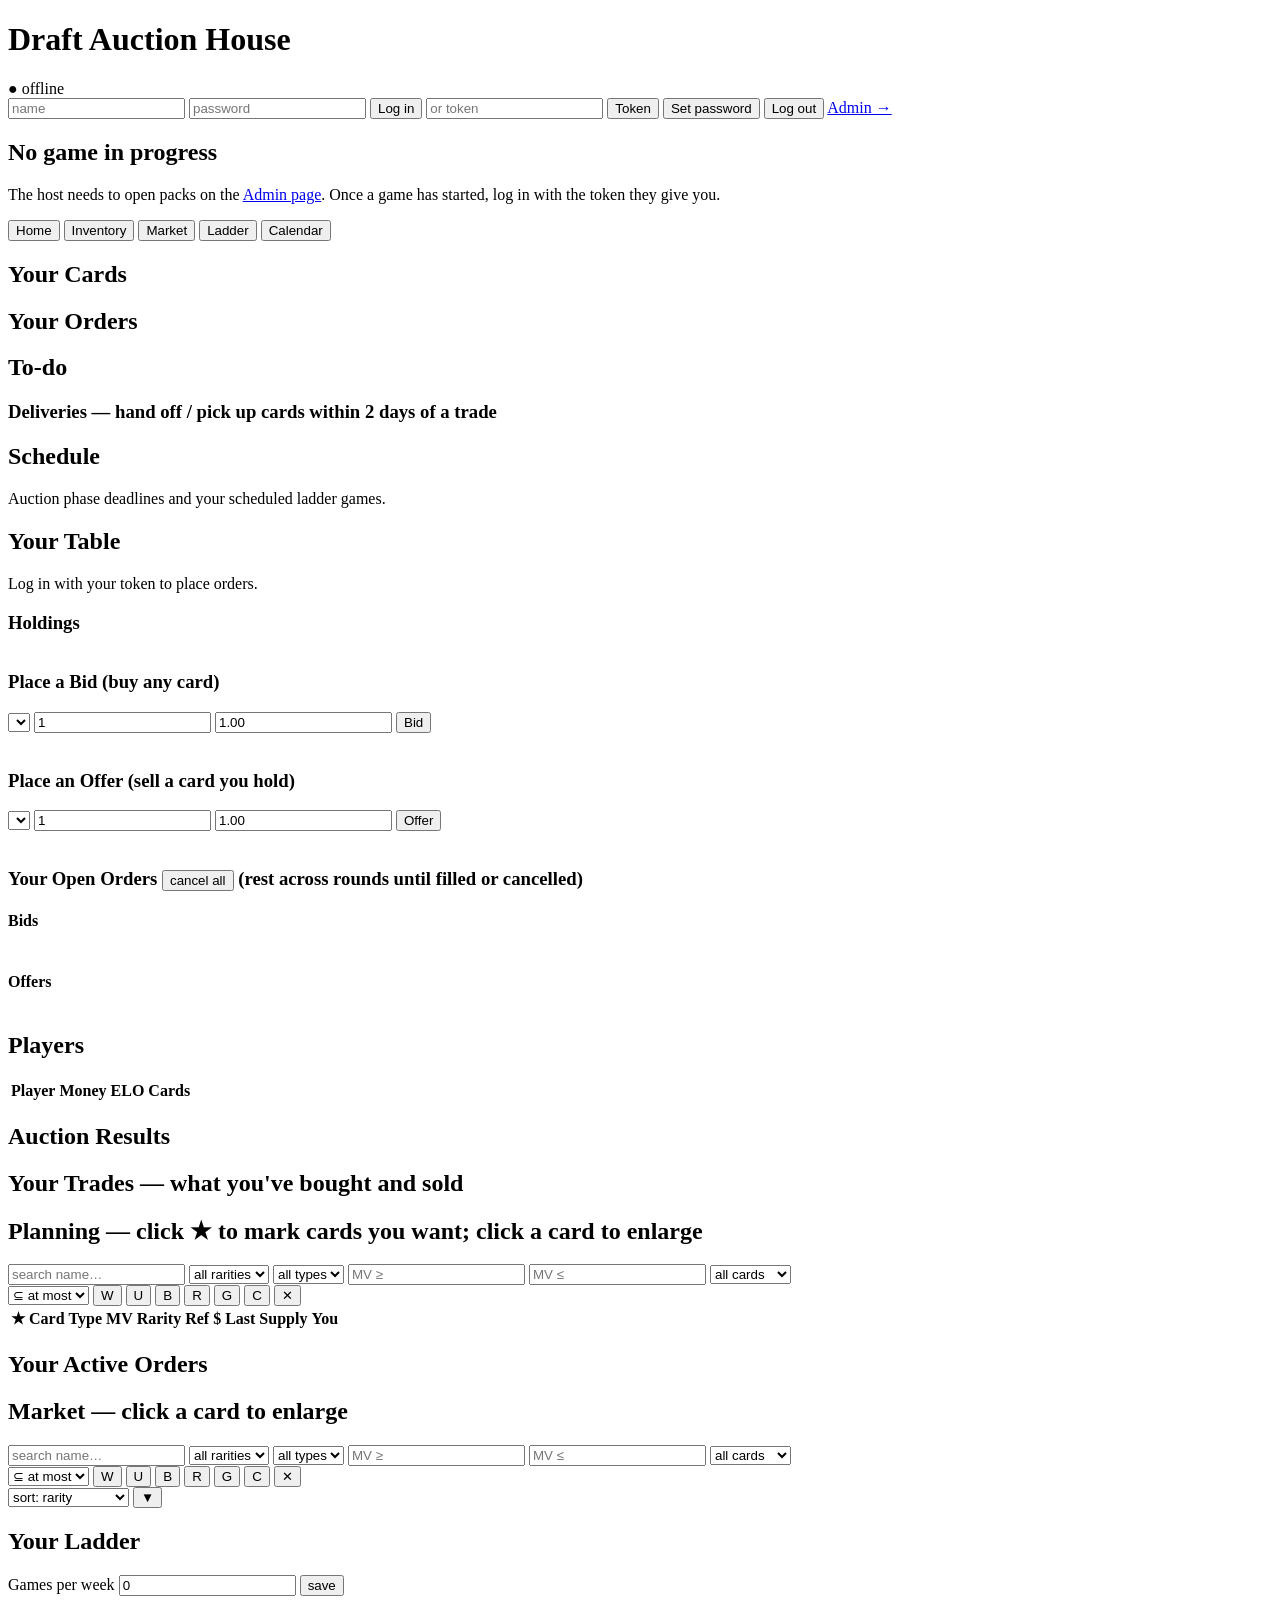
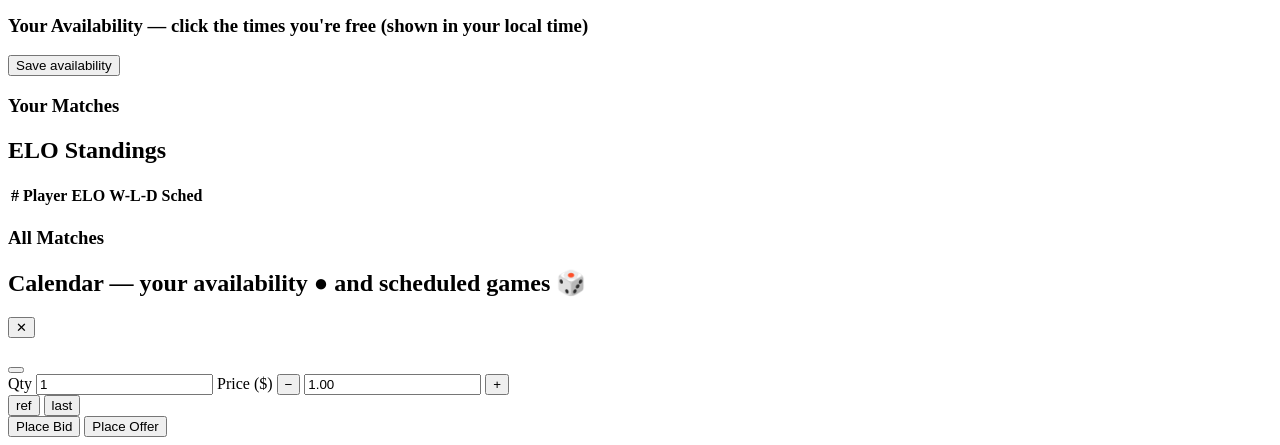
==== static/index.html @ 3621f34f "Split app.js into per-tab modules static/app.js (1287 lines) becomes five classic scripts loaded in " ====
<!DOCTYPE html>
<html lang="en">
<head>
  <meta charset="utf-8" />
  <meta name="viewport" content="width=device-width, initial-scale=1" />
  <title>Draft Auction House</title>
  <link rel="stylesheet" href="/style.css" />
</head>
<body>
  <header>
    <h1>Draft Auction House</h1>
    <div id="status" class="status"></div>
    <span id="round-timer" class="timer"></span>
    <span id="conn" class="conn down" title="connecting…">● offline</span>
    <div class="auth" id="auth">
      <span id="auth-status" class="muted"></span>
      <input id="login-name" type="text" placeholder="name" autocomplete="username" />
      <input id="login-pass" type="password" placeholder="password" autocomplete="current-password" />
      <button id="btn-pw-login">Log in</button>
      <input id="token-input" type="text" placeholder="or token" autocomplete="off" />
      <button id="btn-login" class="ghost">Token</button>
      <button id="btn-setpw" class="ghost hidden">Set password</button>
      <button id="btn-logout" class="ghost hidden">Log out</button>
      <a class="navlink" href="/admin">Admin →</a>
    </div>
  </header>

  <main>
    <section id="no-game" class="card hidden">
      <h2>No game in progress</h2>
      <p class="muted">The host needs to open packs on the <a href="/admin">Admin page</a>. Once a game has started, log in with the token they give you.</p>
    </section>

    <div id="game" class="hidden">
      <nav class="tabs">
        <button class="tab active" data-tab="home">Home <span id="todo-badge" class="tab-badge hidden"></span></button>
        <button class="tab" data-tab="inventory">Inventory</button>
        <button class="tab" data-tab="market">Market</button>
        <button class="tab" data-tab="ladder">Ladder</button>
        <button class="tab" data-tab="calendar">Calendar</button>
      </nav>

      <!-- ===== HOME TAB ===== -->
      <div id="tab-home" class="tabpane">
        <div class="columns">
          <section class="card">
            <h2>Your Cards</h2>
            <div id="home-cards"></div>
          </section>
          <section class="card">
            <h2>Your Orders</h2>
            <div id="home-orders"></div>
          </section>
        </div>
        <div class="columns">
          <section class="card">
            <h2>To-do</h2>
            <ul id="todo-list" class="todo-list"></ul>

            <h3>Deliveries <span class="muted">— hand off / pick up cards within 2 days of a trade</span></h3>
            <div id="todo-deliveries"></div>
          </section>
          <section class="card">
            <h2>Schedule</h2>
            <p class="muted">Auction phase deadlines and your scheduled ladder games.</p>
            <div id="todo-schedule"></div>
          </section>
        </div>
      </div>

      <!-- ===== INVENTORY TAB ===== -->
      <div id="tab-inventory" class="tabpane hidden">
        <div class="columns">
          <section class="card">
            <h2>Your Table <span id="me-balance" class="pill"></span></h2>
            <div id="me-funds" class="funds muted"></div>
            <div id="login-prompt" class="muted hidden">Log in with your token to place orders.</div>

            <div id="dashboard">
              <h3>Holdings</h3>
              <table id="my-holdings"><tbody></tbody></table>

              <h3>Place a Bid <span class="muted">(buy any card)</span></h3>
              <div class="order-row buy">
                <form id="bid-form" class="orderform">
                  <select id="bid-card"></select>
                  <input id="bid-qty" type="number" min="1" value="1" title="quantity" />
                  <input id="bid-price" type="number" min="0" step="0.01" value="1.00" title="max $ each" />
                  <button class="buy">Bid</button>
                </form>
                <img id="bid-preview" class="card-preview" alt="" />
              </div>

              <h3>Place an Offer <span class="muted">(sell a card you hold)</span></h3>
              <div class="order-row sell">
                <form id="offer-form" class="orderform">
                  <select id="offer-card"></select>
                  <input id="offer-qty" type="number" min="1" value="1" title="quantity" />
                  <input id="offer-price" type="number" min="0" step="0.01" value="1.00" title="min $ each" />
                  <button class="sell">Offer</button>
                </form>
                <img id="offer-preview" class="card-preview" alt="" />
              </div>

              <div id="order-error" class="error"></div>

              <h3>Your Open Orders <span id="orders-count" class="badge"></span>
                <button id="cancel-all" class="linkbtn hidden">cancel all</button>
                <span class="muted">(rest across rounds until filled or cancelled)</span>
              </h3>
              <div class="orders">
                <div><h4>Bids</h4><table id="my-bids"><tbody></tbody></table></div>
                <div><h4>Offers</h4><table id="my-offers"><tbody></tbody></table></div>
              </div>
            </div>
          </section>

          <section class="card">
            <h2>Players</h2>
            <table id="players">
              <thead><tr><th>Player</th><th class="num">Money</th><th class="num">ELO</th><th class="num">Cards</th></tr></thead>
              <tbody></tbody>
            </table>

            <h2>Auction Results</h2>
            <div id="history"></div>

            <h2>Your Trades <span class="muted">— what you've bought and sold</span></h2>
            <div id="my-trades"></div>
          </section>
        </div>

        <section class="card">
          <h2>Planning <span class="muted">— click ★ to mark cards you want; click a card to enlarge</span></h2>
          <div class="filters" data-prefix="inv">
            <input class="f-q" type="search" placeholder="search name…" />
            <select class="f-rarity"><option value="">all rarities</option></select>
            <select class="f-type"><option value="">all types</option></select>
            <input class="f-mvmin" type="number" min="0" placeholder="MV ≥" title="min mana value" />
            <input class="f-mvmax" type="number" min="0" placeholder="MV ≤" title="max mana value" />
            <select class="f-show">
              <option value="all">all cards</option>
              <option value="owned">owned</option>
              <option value="wanted">wanted ★</option>
            </select>
            <div class="colorsel" title="Filter by colour identity">
              <select class="f-cmode" title="Colour-identity match: at most / at least / exactly the chosen colours">
                <option value="atmost">⊆ at most</option>
                <option value="atleast">⊇ at least</option>
                <option value="exactly">= exactly</option>
              </select>
              <button type="button" class="cbtn" data-color="W" title="White">W</button>
              <button type="button" class="cbtn" data-color="U" title="Blue">U</button>
              <button type="button" class="cbtn" data-color="B" title="Black">B</button>
              <button type="button" class="cbtn" data-color="R" title="Red">R</button>
              <button type="button" class="cbtn" data-color="G" title="Green">G</button>
              <button type="button" class="cbtn" data-facet="colorless" title="Colorless">C</button>
              <button type="button" class="cbtn cbtn-clear" data-facet="clear" title="Clear colour filter">✕</button>
            </div>
            <span class="f-count muted"></span>
          </div>
          <table id="plan" class="grid">
            <thead>
              <tr>
                <th data-sort="want" title="wanted">★</th>
                <th data-sort="name">Card</th>
                <th data-sort="type">Type</th>
                <th data-sort="cmc" class="num">MV</th>
                <th data-sort="rarity">Rarity</th>
                <th data-sort="ref" class="num">Ref $</th>
                <th data-sort="last" class="num">Last</th>
                <th data-sort="supply" class="num">Supply</th>
                <th data-sort="mine" class="num">You</th>
              </tr>
            </thead>
            <tbody></tbody>
          </table>
        </section>
      </div>

      <!-- ===== MARKET TAB ===== -->
      <div id="tab-market" class="tabpane hidden">
        <section class="card hidden" id="orders-section">
          <h2>Your Active Orders <span id="orders-mkt-count" class="muted"></span></h2>
          <div id="orders-gallery" class="gallery"></div>
        </section>
        <section class="card">
          <h2>Market <span class="muted">— click a card to enlarge</span></h2>
          <div class="filters" data-prefix="mkt">
            <input class="f-q" type="search" placeholder="search name…" />
            <select class="f-rarity"><option value="">all rarities</option></select>
            <select class="f-type"><option value="">all types</option></select>
            <input class="f-mvmin" type="number" min="0" placeholder="MV ≥" title="min mana value" />
            <input class="f-mvmax" type="number" min="0" placeholder="MV ≤" title="max mana value" />
            <select class="f-show">
              <option value="all">all cards</option>
              <option value="owned">owned</option>
              <option value="wanted">wanted ★</option>
            </select>
            <div class="colorsel" title="Filter by colour identity">
              <select class="f-cmode" title="Colour-identity match: at most / at least / exactly the chosen colours">
                <option value="atmost">⊆ at most</option>
                <option value="atleast">⊇ at least</option>
                <option value="exactly">= exactly</option>
              </select>
              <button type="button" class="cbtn" data-color="W" title="White">W</button>
              <button type="button" class="cbtn" data-color="U" title="Blue">U</button>
              <button type="button" class="cbtn" data-color="B" title="Black">B</button>
              <button type="button" class="cbtn" data-color="R" title="Red">R</button>
              <button type="button" class="cbtn" data-color="G" title="Green">G</button>
              <button type="button" class="cbtn" data-facet="colorless" title="Colorless">C</button>
              <button type="button" class="cbtn cbtn-clear" data-facet="clear" title="Clear colour filter">✕</button>
            </div>
            <select class="f-sort" title="sort by">
              <option value="rarity">sort: rarity</option>
              <option value="name">sort: name</option>
              <option value="type">sort: type</option>
              <option value="cmc">sort: mana value</option>
              <option value="ref">sort: ref price</option>
              <option value="last">sort: last price</option>
              <option value="supply">sort: supply</option>
              <option value="mine">sort: your copies</option>
            </select>
            <button class="f-dir ghost" title="toggle direction">▼</button>
            <span class="f-count muted"></span>
          </div>
          <div id="gallery" class="gallery"></div>
        </section>
      </div>

      <!-- ===== LADDER TAB ===== -->
      <div id="tab-ladder" class="tabpane hidden">
        <div class="columns">
          <section class="card">
            <h2>Your Ladder</h2>
            <div class="gpw-row">
              <label>Games per week
                <input id="l-gpw" type="number" min="0" value="0" />
              </label>
              <span id="l-gpw-max" class="muted"></span>
              <button id="l-gpw-save" class="ghost">save</button>
            </div>

            <h3>Your Availability <span class="muted">— click the times you're free (shown in your local time)</span></h3>
            <div id="l-calendar" class="calwrap"></div>
            <button id="l-avail-save" class="primary">Save availability</button>
            <span id="l-prefs-msg" class="muted"></span>

            <h3>Your Matches</h3>
            <div id="l-mymatches"></div>
          </section>

          <section class="card">
            <h2>ELO Standings</h2>
            <table id="t-standings" class="grid">
              <thead>
                <tr><th>#</th><th>Player</th><th class="num">ELO</th><th class="num">W-L-D</th><th class="num" title="upcoming matches">Sched</th></tr>
              </thead>
              <tbody></tbody>
            </table>

            <h3>All Matches</h3>
            <div id="l-allmatches"></div>
          </section>
        </div>
      </div>

      <!-- ===== CALENDAR TAB ===== -->
      <div id="tab-calendar" class="tabpane hidden">
        <section class="card">
          <h2>Calendar <span class="muted">— your availability ● and scheduled games 🎲</span></h2>
          <div id="cal-month" class="cal-month"></div>
        </section>
      </div>
    </div>
  </main>

  <!-- ===== CARD MODAL ===== -->
  <div id="modal" class="modal hidden">
    <div class="modal-backdrop"></div>
    <div class="modal-body">
      <button id="modal-close" class="modal-close" aria-label="close">✕</button>
      <img id="modal-img" alt="" />
      <div class="modal-info">
        <h3 id="modal-name"></h3>
        <div id="modal-meta"></div>
        <button id="modal-want" class="ghost"></button>

        <div id="modal-trade">
          <div id="modal-yours" class="modal-yours"></div>
          <div class="modal-orderform">
            <label>Qty <input id="m-qty" type="number" min="1" value="1" /></label>
            <label>Price ($)
              <span class="price-row">
                <button type="button" class="step" data-delta="-25">−</button>
                <input id="m-price" type="number" min="0" step="0.01" value="1.00" />
                <button type="button" class="step" data-delta="25">+</button>
              </span>
            </label>
            <div class="quickrow">
              <button type="button" id="m-ref" class="ghost">ref</button>
              <button type="button" id="m-last" class="ghost">last</button>
            </div>
            <div class="actrow">
              <button type="button" id="m-bid" class="buy">Place Bid</button>
              <button type="button" id="m-offer" class="sell">Place Offer</button>
            </div>
            <div id="m-afford" class="muted"></div>
            <div id="m-error" class="error"></div>
          </div>
          <div id="modal-history" class="modal-history"></div>
        </div>
      </div>
    </div>
  </div>

  <div id="toasts" class="toasts"></div>

  <script src="/util.js"></script>
  <script src="/app-core.js"></script>
  <script src="/app-home.js"></script>
  <script src="/app-market.js"></script>
  <script src="/app-ladder.js"></script>
  <script src="/app.js"></script>
</body>
</html>
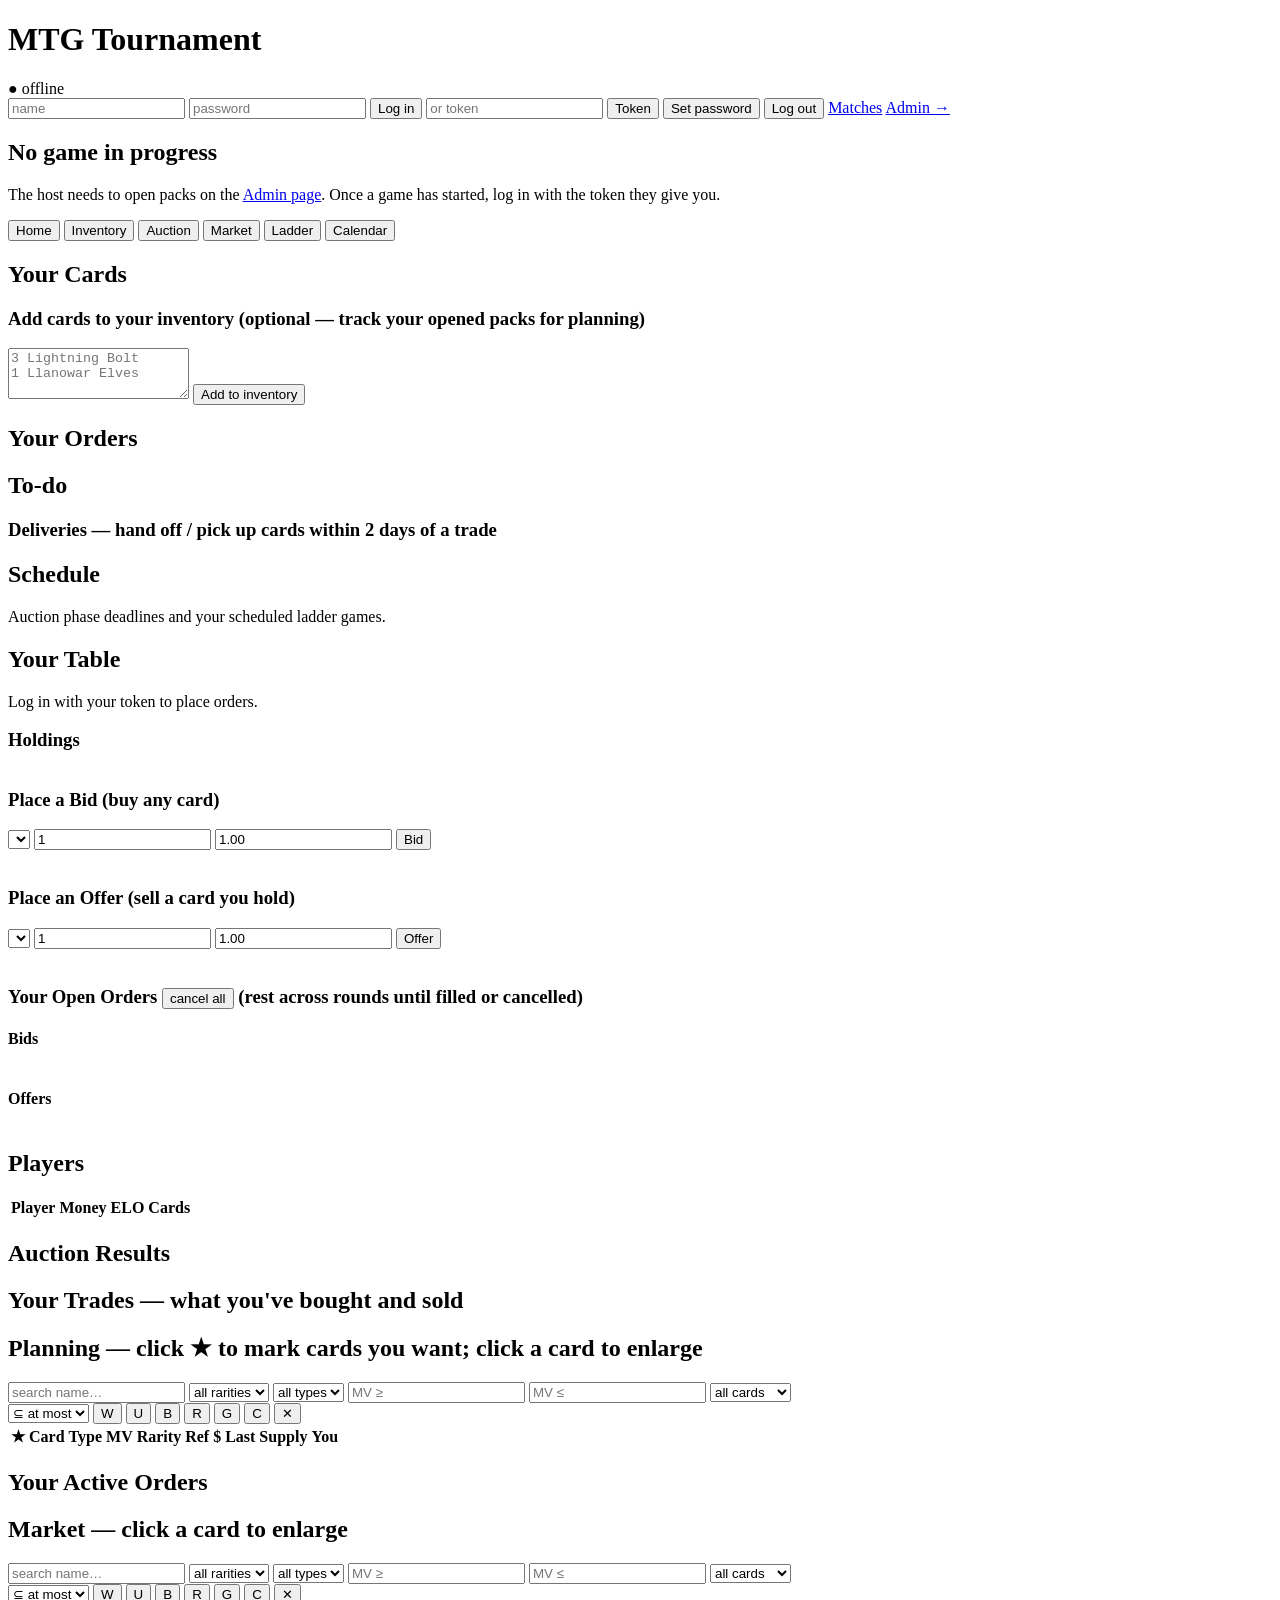
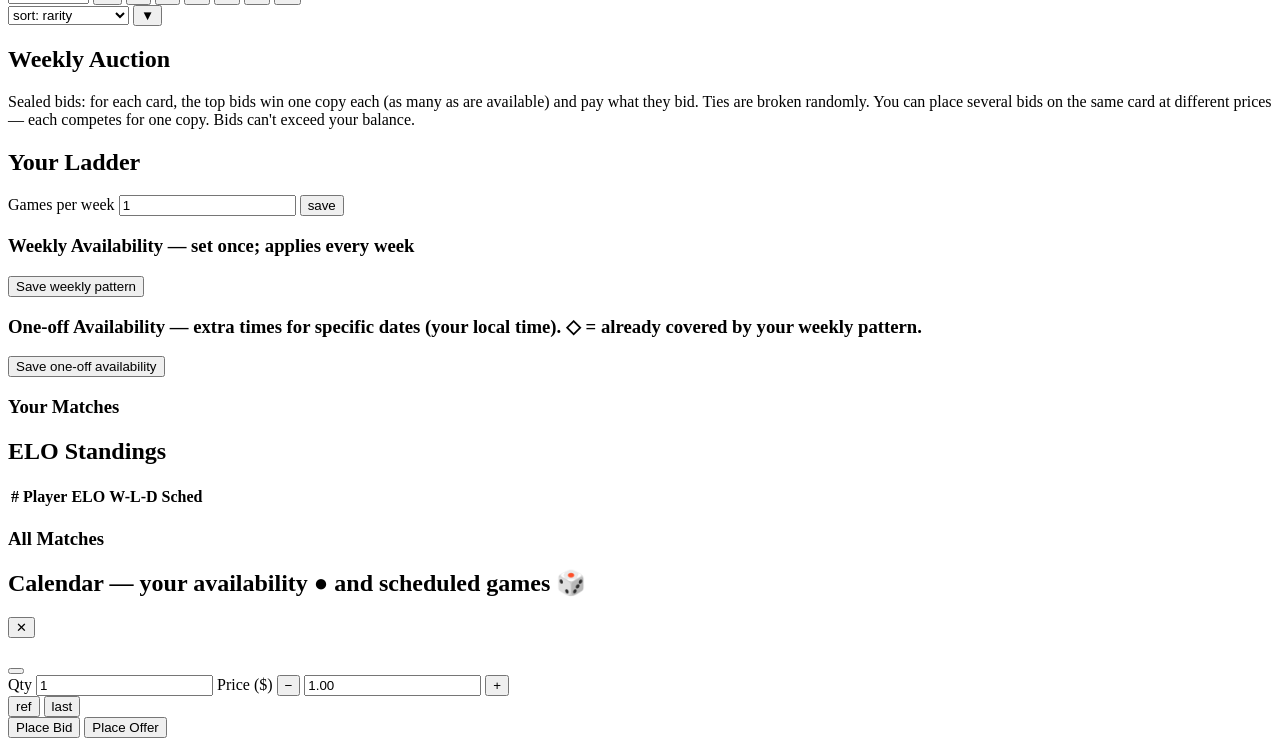
==== commit 66b7c582: "league stuff" ====
--- a/static/index.html
+++ b/static/index.html
@@ -3,12 +3,12 @@
 <head>
   <meta charset="utf-8" />
   <meta name="viewport" content="width=device-width, initial-scale=1" />
-  <title>Draft Auction House</title>
+  <title>MTG Tournament</title>
   <link rel="stylesheet" href="/style.css" />
 </head>
 <body>
   <header>
-    <h1>Draft Auction House</h1>
+    <h1>MTG Tournament</h1>
     <div id="status" class="status"></div>
     <span id="round-timer" class="timer"></span>
     <span id="conn" class="conn down" title="connecting…">● offline</span>
@@ -21,7 +21,8 @@
       <button id="btn-login" class="ghost">Token</button>
       <button id="btn-setpw" class="ghost hidden">Set password</button>
       <button id="btn-logout" class="ghost hidden">Log out</button>
-      <a class="navlink" href="/admin">Admin →</a>
+      <a class="navlink" href="/matches">Matches</a>
+      <a class="navlink hidden" id="admin-link" href="/admin">Admin →</a>
     </div>
   </header>
 
@@ -35,6 +36,7 @@
       <nav class="tabs">
         <button class="tab active" data-tab="home">Home <span id="todo-badge" class="tab-badge hidden"></span></button>
         <button class="tab" data-tab="inventory">Inventory</button>
+        <button class="tab hidden" data-tab="auction">Auction</button>
         <button class="tab" data-tab="market">Market</button>
         <button class="tab" data-tab="ladder">Ladder</button>
         <button class="tab" data-tab="calendar">Calendar</button>
@@ -46,6 +48,16 @@
           <section class="card">
             <h2>Your Cards</h2>
             <div id="home-cards"></div>
+
+            <!-- League mode: manually track the cards from your physical packs. -->
+            <div id="manual-inv" class="hidden">
+              <h3>Add cards to your inventory <span class="muted">(optional — track your opened packs for planning)</span></h3>
+              <label class="cardlist-field">
+                <textarea id="inv-cardlist" rows="3" placeholder="3 Lightning Bolt&#10;1 Llanowar Elves"></textarea>
+              </label>
+              <button id="btn-inv-add" class="primary">Add to inventory</button>
+              <span id="inv-msg" class="muted"></span>
+            </div>
           </section>
           <section class="card">
             <h2>Your Orders</h2>
@@ -57,8 +69,10 @@
             <h2>To-do</h2>
             <ul id="todo-list" class="todo-list"></ul>
 
-            <h3>Deliveries <span class="muted">— hand off / pick up cards within 2 days of a trade</span></h3>
-            <div id="todo-deliveries"></div>
+            <div id="deliveries-block">
+              <h3>Deliveries <span class="muted">— hand off / pick up cards within 2 days of a trade</span></h3>
+              <div id="todo-deliveries"></div>
+            </div>
           </section>
           <section class="card">
             <h2>Schedule</h2>
@@ -80,6 +94,7 @@
               <h3>Holdings</h3>
               <table id="my-holdings"><tbody></tbody></table>
 
+              <div id="order-forms">
               <h3>Place a Bid <span class="muted">(buy any card)</span></h3>
               <div class="order-row buy">
                 <form id="bid-form" class="orderform">
@@ -111,6 +126,7 @@
               <div class="orders">
                 <div><h4>Bids</h4><table id="my-bids"><tbody></tbody></table></div>
                 <div><h4>Offers</h4><table id="my-offers"><tbody></tbody></table></div>
+              </div>
               </div>
             </div>
           </section>
@@ -228,6 +244,18 @@
         </section>
       </div>
 
+      <!-- ===== AUCTION TAB (league mode) ===== -->
+      <div id="tab-auction" class="tabpane hidden">
+        <section class="card">
+          <h2>Weekly Auction <span id="lg-status" class="muted"></span></h2>
+          <p class="muted">Sealed bids: for each card, the top bids win one copy each (as many as are available) and pay what they bid. Ties are broken randomly. You can place several bids on the same card at different prices — each competes for one copy. Bids can't exceed your balance.</p>
+          <div id="lg-summary" class="funds muted"></div>
+          <div id="lg-error" class="error"></div>
+          <div id="lg-mybids"></div>
+          <div id="lg-pool" class="gallery"></div>
+        </section>
+      </div>
+
       <!-- ===== LADDER TAB ===== -->
       <div id="tab-ladder" class="tabpane hidden">
         <div class="columns">
@@ -235,15 +263,20 @@
             <h2>Your Ladder</h2>
             <div class="gpw-row">
               <label>Games per week
-                <input id="l-gpw" type="number" min="0" value="0" />
+                <input id="l-gpw" type="number" min="0" value="1" />
               </label>
               <span id="l-gpw-max" class="muted"></span>
               <button id="l-gpw-save" class="ghost">save</button>
             </div>
 
-            <h3>Your Availability <span class="muted">— click the times you're free (shown in your local time)</span></h3>
+            <h3>Weekly Availability <span class="muted">— set once; applies every week</span></h3>
+            <div id="l-recurring" class="calwrap"></div>
+            <button id="l-recurring-save" class="primary">Save weekly pattern</button>
+            <span id="l-recurring-msg" class="muted"></span>
+
+            <h3>One-off Availability <span class="muted">— extra times for specific dates (your local time). ◇ = already covered by your weekly pattern.</span></h3>
             <div id="l-calendar" class="calwrap"></div>
-            <button id="l-avail-save" class="primary">Save availability</button>
+            <button id="l-avail-save" class="primary">Save one-off availability</button>
             <span id="l-prefs-msg" class="muted"></span>
 
             <h3>Your Matches</h3>
@@ -320,6 +353,7 @@
   <script src="/app-core.js"></script>
   <script src="/app-home.js"></script>
   <script src="/app-market.js"></script>
+  <script src="/app-league.js"></script>
   <script src="/app-ladder.js"></script>
   <script src="/app.js"></script>
 </body>
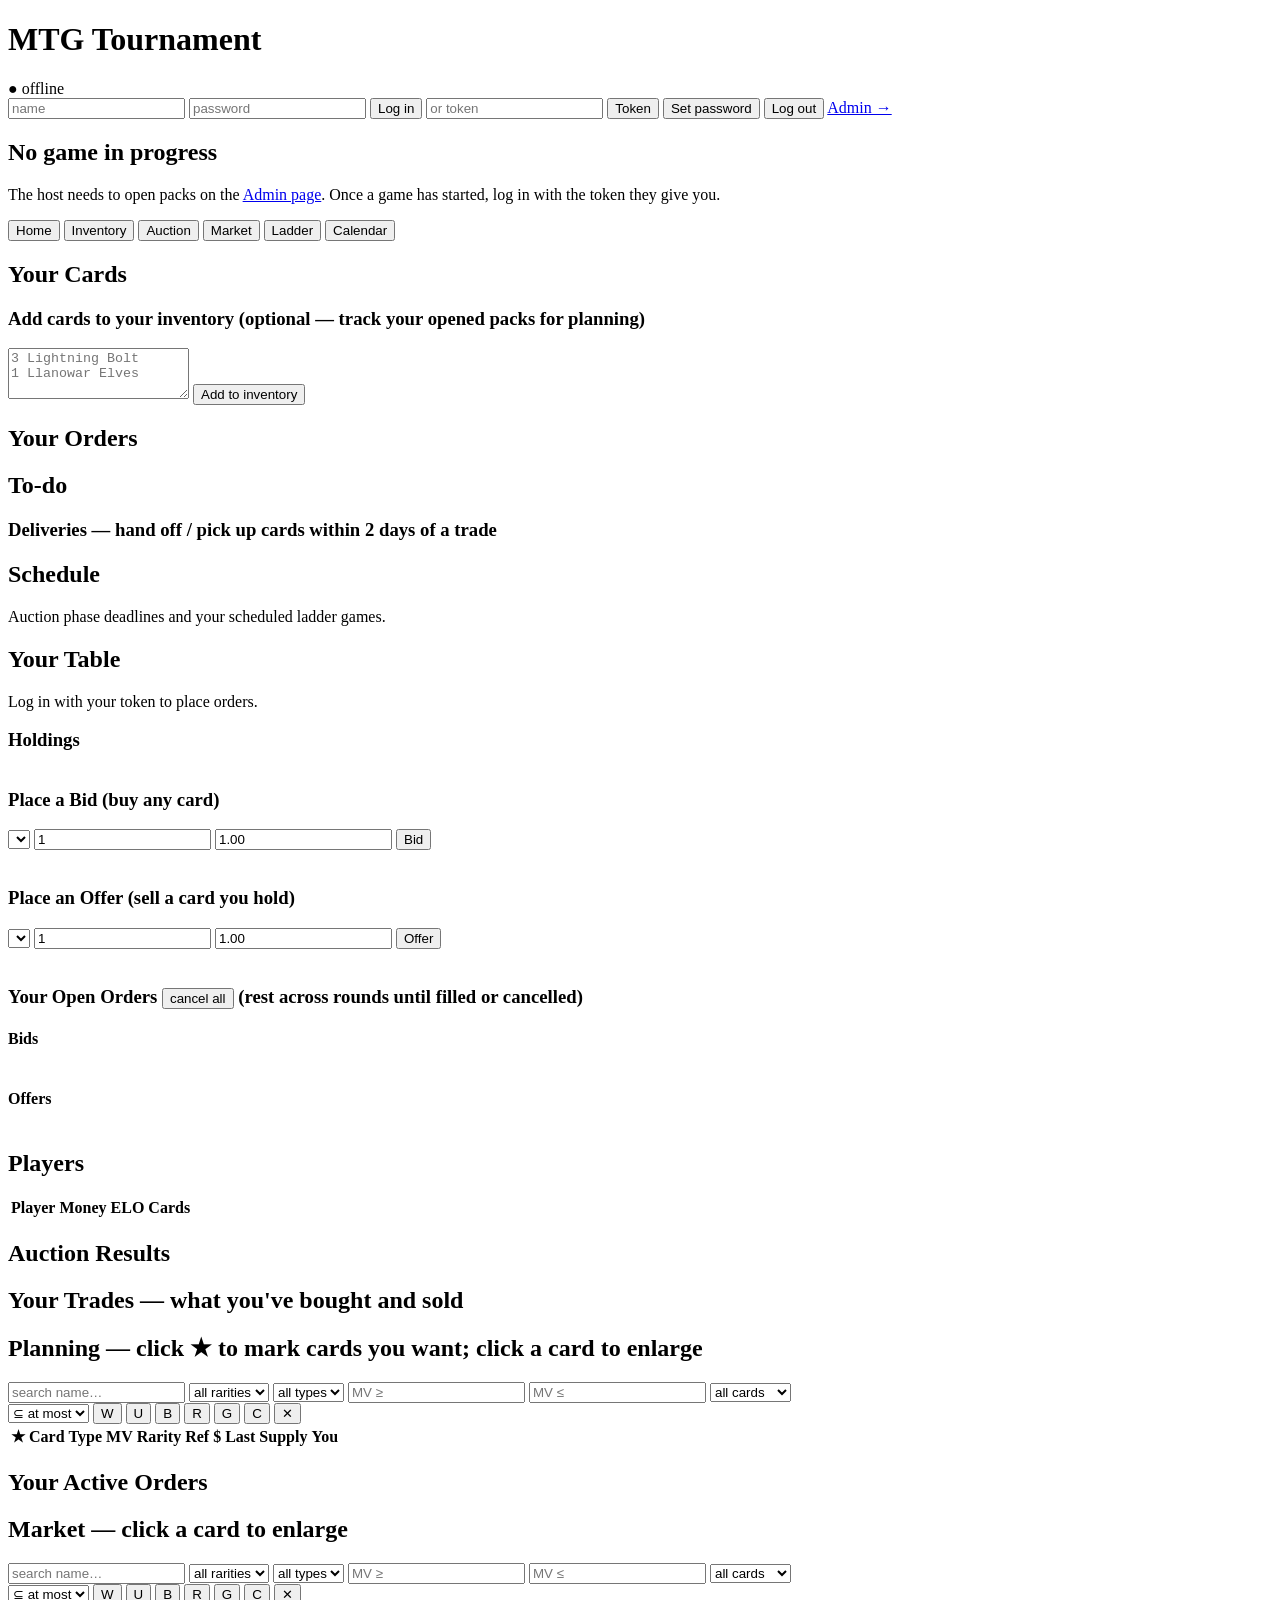
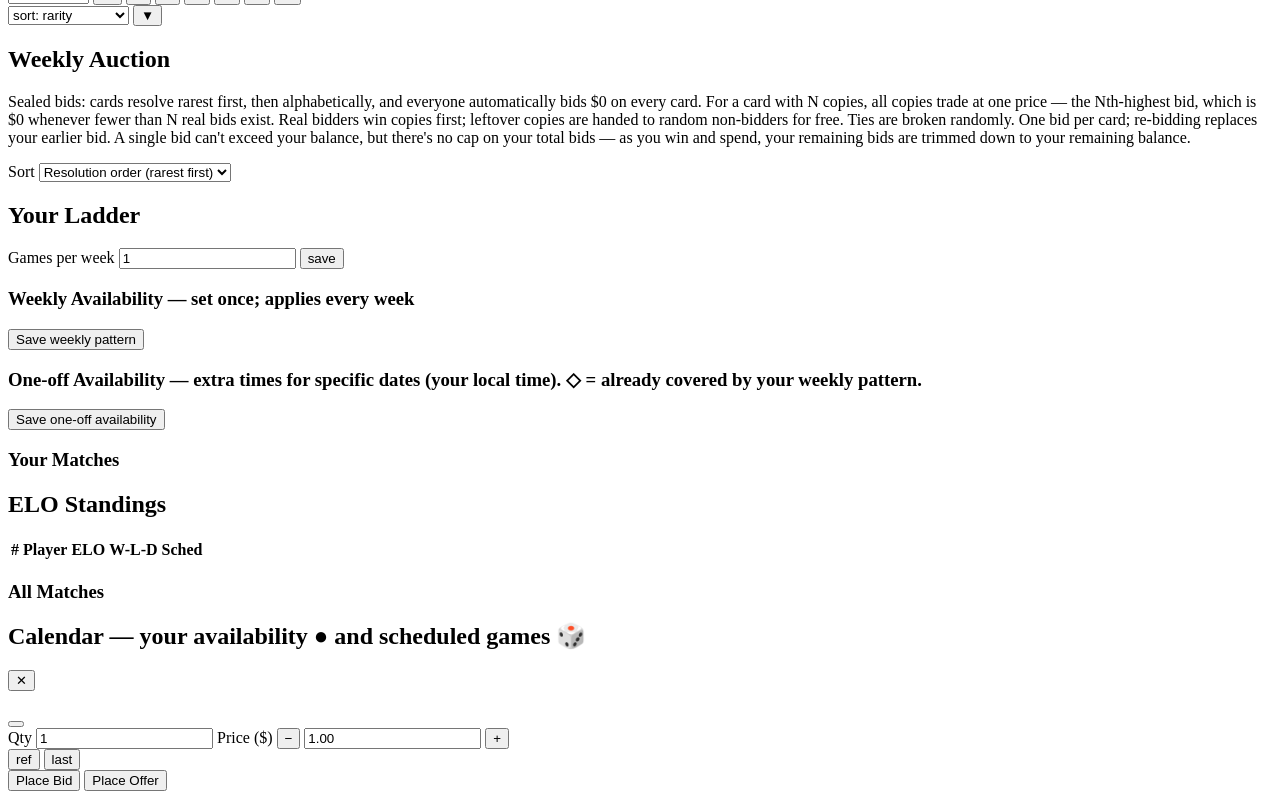
==== commit 37cb4229: "remove players" ====
--- a/static/index.html
+++ b/static/index.html
@@ -21,7 +21,6 @@
       <button id="btn-login" class="ghost">Token</button>
       <button id="btn-setpw" class="ghost hidden">Set password</button>
       <button id="btn-logout" class="ghost hidden">Log out</button>
-      <a class="navlink" href="/matches">Matches</a>
       <a class="navlink hidden" id="admin-link" href="/admin">Admin →</a>
     </div>
   </header>
@@ -46,7 +45,7 @@
       <div id="tab-home" class="tabpane">
         <div class="columns">
           <section class="card">
-            <h2>Your Cards</h2>
+            <h2 id="home-cards-title">Your Cards</h2>
             <div id="home-cards"></div>
 
             <!-- League mode: manually track the cards from your physical packs. -->
@@ -59,7 +58,7 @@
               <span id="inv-msg" class="muted"></span>
             </div>
           </section>
-          <section class="card">
+          <section class="card" id="home-orders-sec">
             <h2>Your Orders</h2>
             <div id="home-orders"></div>
           </section>
@@ -248,10 +247,21 @@
       <div id="tab-auction" class="tabpane hidden">
         <section class="card">
           <h2>Weekly Auction <span id="lg-status" class="muted"></span></h2>
-          <p class="muted">Sealed bids: for each card, the top bids win one copy each (as many as are available) and pay what they bid. Ties are broken randomly. You can place several bids on the same card at different prices — each competes for one copy. Bids can't exceed your balance.</p>
+          <p class="muted">Sealed bids: cards resolve rarest first, then alphabetically, and everyone automatically bids $0 on every card. For a card with N copies, all copies trade at one price — the Nth-highest bid, which is $0 whenever fewer than N real bids exist. Real bidders win copies first; leftover copies are handed to random non-bidders for free. Ties are broken randomly. One bid per card; re-bidding replaces your earlier bid. A single bid can't exceed your balance, but there's no cap on your total bids — as you win and spend, your remaining bids are trimmed down to your remaining balance.</p>
           <div id="lg-summary" class="funds muted"></div>
           <div id="lg-error" class="error"></div>
           <div id="lg-mybids"></div>
+          <div class="order-row">
+            <label class="muted">Sort
+              <select id="lg-sort">
+                <option value="resolution" selected>Resolution order (rarest first)</option>
+                <option value="name">Name</option>
+                <option value="price">Ref price (high → low)</option>
+                <option value="mv">Mana value</option>
+                <option value="mybid">Your bids first</option>
+              </select>
+            </label>
+          </div>
           <div id="lg-pool" class="gallery"></div>
         </section>
       </div>
@@ -261,23 +271,26 @@
         <div class="columns">
           <section class="card">
             <h2>Your Ladder</h2>
-            <div class="gpw-row">
-              <label>Games per week
-                <input id="l-gpw" type="number" min="0" value="1" />
-              </label>
-              <span id="l-gpw-max" class="muted"></span>
-              <button id="l-gpw-save" class="ghost">save</button>
-            </div>
-
-            <h3>Weekly Availability <span class="muted">— set once; applies every week</span></h3>
-            <div id="l-recurring" class="calwrap"></div>
-            <button id="l-recurring-save" class="primary">Save weekly pattern</button>
-            <span id="l-recurring-msg" class="muted"></span>
-
-            <h3>One-off Availability <span class="muted">— extra times for specific dates (your local time). ◇ = already covered by your weekly pattern.</span></h3>
-            <div id="l-calendar" class="calwrap"></div>
-            <button id="l-avail-save" class="primary">Save one-off availability</button>
-            <span id="l-prefs-msg" class="muted"></span>
+            <div id="l-prefs" class="lg-hide">
+              <div class="gpw-row">
+                <label>Games per week
+                  <input id="l-gpw" type="number" min="0" value="1" />
+                </label>
+                <span id="l-gpw-max" class="muted"></span>
+                <button id="l-gpw-save" class="ghost">save</button>
+              </div>
+
+              <h3>Weekly Availability <span class="muted">— set once; applies every week</span></h3>
+              <div id="l-recurring" class="calwrap"></div>
+              <button id="l-recurring-save" class="primary">Save weekly pattern</button>
+              <span id="l-recurring-msg" class="muted"></span>
+
+              <h3>One-off Availability <span class="muted">— extra times for specific dates (your local time). ◇ = already covered by your weekly pattern.</span></h3>
+              <div id="l-calendar" class="calwrap"></div>
+              <button id="l-avail-save" class="primary">Save one-off availability</button>
+              <span id="l-prefs-msg" class="muted"></span>
+            </div>
+            <p id="l-league-note" class="muted" hidden>Matches are assigned automatically in rounds — arrange a time with each opponent and play before the round's deadline. The next round's matches post when the deadline passes.</p>
 
             <h3>Your Matches</h3>
             <div id="l-mymatches"></div>
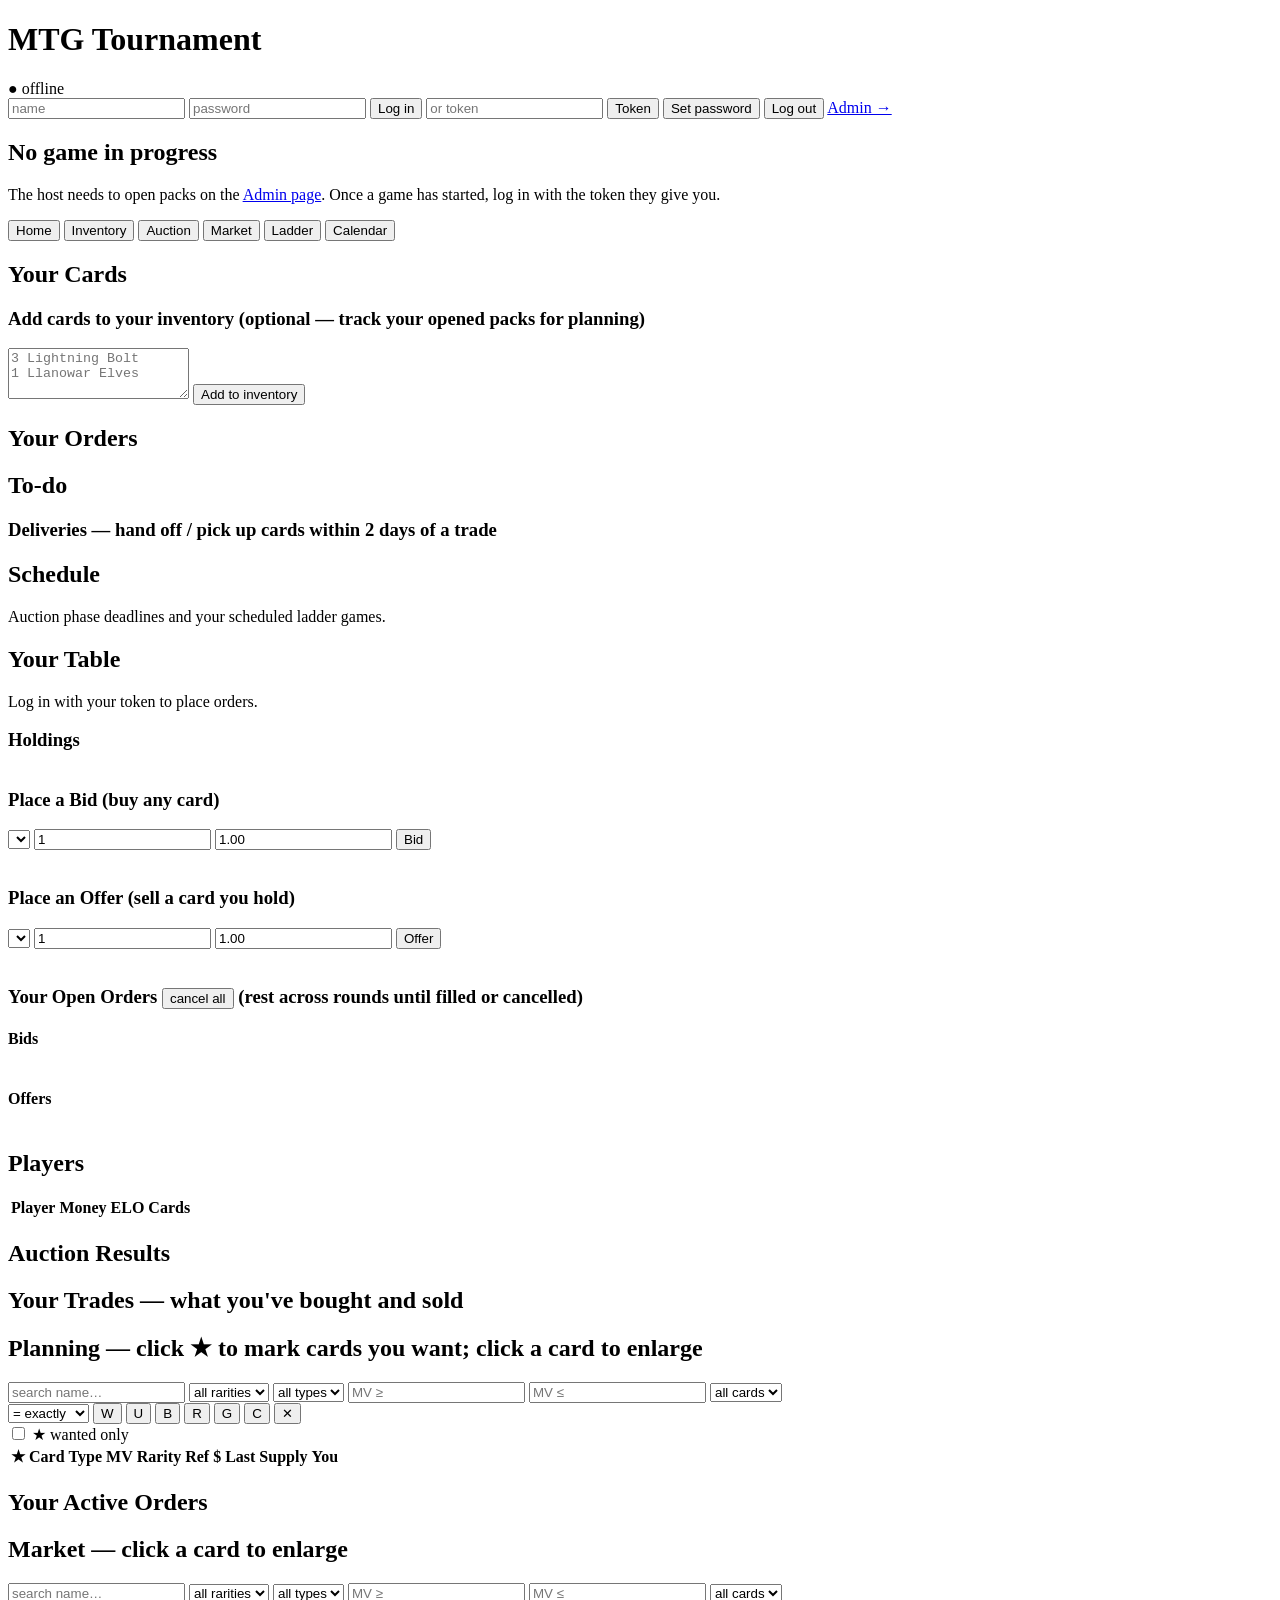
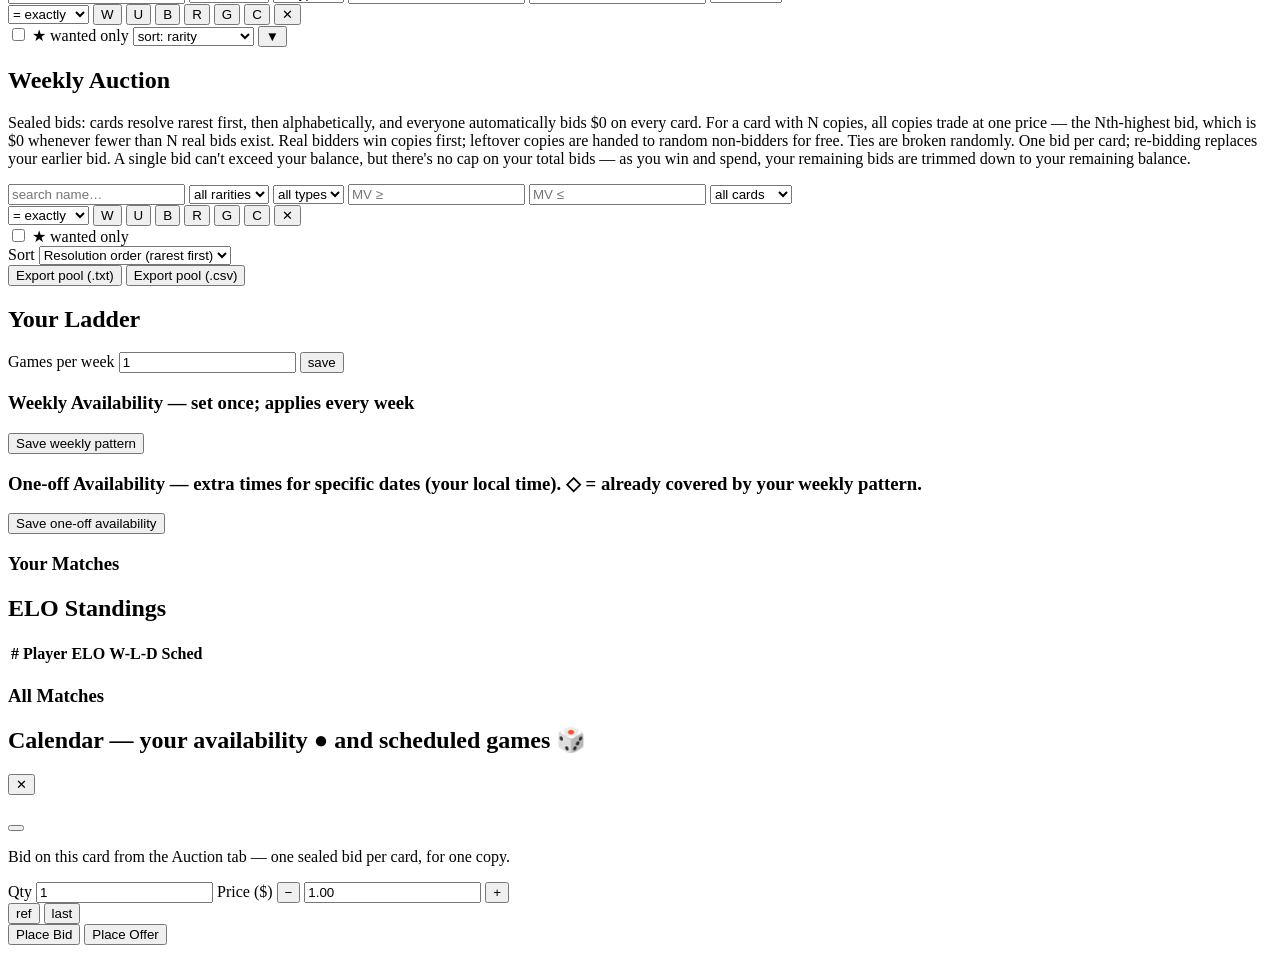
==== commit d89034c4: "League auction: pool export, filters, and fewer dead controls Fix the bid box clearing itself a seco" ====
--- a/static/index.html
+++ b/static/index.html
@@ -156,13 +156,12 @@
             <select class="f-show">
               <option value="all">all cards</option>
               <option value="owned">owned</option>
-              <option value="wanted">wanted ★</option>
             </select>
             <div class="colorsel" title="Filter by colour identity">
               <select class="f-cmode" title="Colour-identity match: at most / at least / exactly the chosen colours">
                 <option value="atmost">⊆ at most</option>
                 <option value="atleast">⊇ at least</option>
-                <option value="exactly">= exactly</option>
+                <option value="exactly" selected>= exactly</option>
               </select>
               <button type="button" class="cbtn" data-color="W" title="White">W</button>
               <button type="button" class="cbtn" data-color="U" title="Blue">U</button>
@@ -172,6 +171,7 @@
               <button type="button" class="cbtn" data-facet="colorless" title="Colorless">C</button>
               <button type="button" class="cbtn cbtn-clear" data-facet="clear" title="Clear colour filter">✕</button>
             </div>
+            <label class="f-wanted-lbl" title="Show only the cards you've marked with ★"><input type="checkbox" class="f-wanted" /> ★ wanted only</label>
             <span class="f-count muted"></span>
           </div>
           <table id="plan" class="grid">
@@ -210,13 +210,12 @@
             <select class="f-show">
               <option value="all">all cards</option>
               <option value="owned">owned</option>
-              <option value="wanted">wanted ★</option>
             </select>
             <div class="colorsel" title="Filter by colour identity">
               <select class="f-cmode" title="Colour-identity match: at most / at least / exactly the chosen colours">
                 <option value="atmost">⊆ at most</option>
                 <option value="atleast">⊇ at least</option>
-                <option value="exactly">= exactly</option>
+                <option value="exactly" selected>= exactly</option>
               </select>
               <button type="button" class="cbtn" data-color="W" title="White">W</button>
               <button type="button" class="cbtn" data-color="U" title="Blue">U</button>
@@ -226,6 +225,7 @@
               <button type="button" class="cbtn" data-facet="colorless" title="Colorless">C</button>
               <button type="button" class="cbtn cbtn-clear" data-facet="clear" title="Clear colour filter">✕</button>
             </div>
+            <label class="f-wanted-lbl" title="Show only the cards you've marked with ★"><input type="checkbox" class="f-wanted" /> ★ wanted only</label>
             <select class="f-sort" title="sort by">
               <option value="rarity">sort: rarity</option>
               <option value="name">sort: name</option>
@@ -251,6 +251,34 @@
           <div id="lg-summary" class="funds muted"></div>
           <div id="lg-error" class="error"></div>
           <div id="lg-mybids"></div>
+          <div class="filters" data-prefix="lg">
+            <input class="f-q" type="search" placeholder="search name…" />
+            <select class="f-rarity"><option value="">all rarities</option></select>
+            <select class="f-type"><option value="">all types</option></select>
+            <input class="f-mvmin" type="number" min="0" placeholder="MV ≥" title="min mana value" />
+            <input class="f-mvmax" type="number" min="0" placeholder="MV ≤" title="max mana value" />
+            <select class="f-show">
+              <option value="all">all cards</option>
+              <option value="bid">you've bid</option>
+              <option value="owned">you own</option>
+            </select>
+            <div class="colorsel" title="Filter by colour identity">
+              <select class="f-cmode" title="Colour-identity match: at most / at least / exactly the chosen colours">
+                <option value="atmost">⊆ at most</option>
+                <option value="atleast">⊇ at least</option>
+                <option value="exactly" selected>= exactly</option>
+              </select>
+              <button type="button" class="cbtn" data-color="W" title="White">W</button>
+              <button type="button" class="cbtn" data-color="U" title="Blue">U</button>
+              <button type="button" class="cbtn" data-color="B" title="Black">B</button>
+              <button type="button" class="cbtn" data-color="R" title="Red">R</button>
+              <button type="button" class="cbtn" data-color="G" title="Green">G</button>
+              <button type="button" class="cbtn" data-facet="colorless" title="Colorless">C</button>
+              <button type="button" class="cbtn cbtn-clear" data-facet="clear" title="Clear colour filter">✕</button>
+            </div>
+            <label class="f-wanted-lbl" title="Show only the cards you've marked with ★"><input type="checkbox" class="f-wanted" /> ★ wanted only</label>
+            <span class="f-count muted"></span>
+          </div>
           <div class="order-row">
             <label class="muted">Sort
               <select id="lg-sort">
@@ -262,6 +290,11 @@
               </select>
             </label>
           </div>
+          <div class="export-row">
+            <button type="button" id="lg-export-txt" class="ghost">Export pool (.txt)</button>
+            <button type="button" id="lg-export-csv" class="ghost">Export pool (.csv)</button>
+            <span id="lg-export-info" class="muted"></span>
+          </div>
           <div id="lg-pool" class="gallery"></div>
         </section>
       </div>
@@ -334,7 +367,8 @@
 
         <div id="modal-trade">
           <div id="modal-yours" class="modal-yours"></div>
-          <div class="modal-orderform">
+          <p id="m-league-note" class="muted hidden">Bid on this card from the Auction tab — one sealed bid per card, for one copy.</p>
+          <div id="modal-orderform" class="modal-orderform">
             <label>Qty <input id="m-qty" type="number" min="1" value="1" /></label>
             <label>Price ($)
               <span class="price-row">
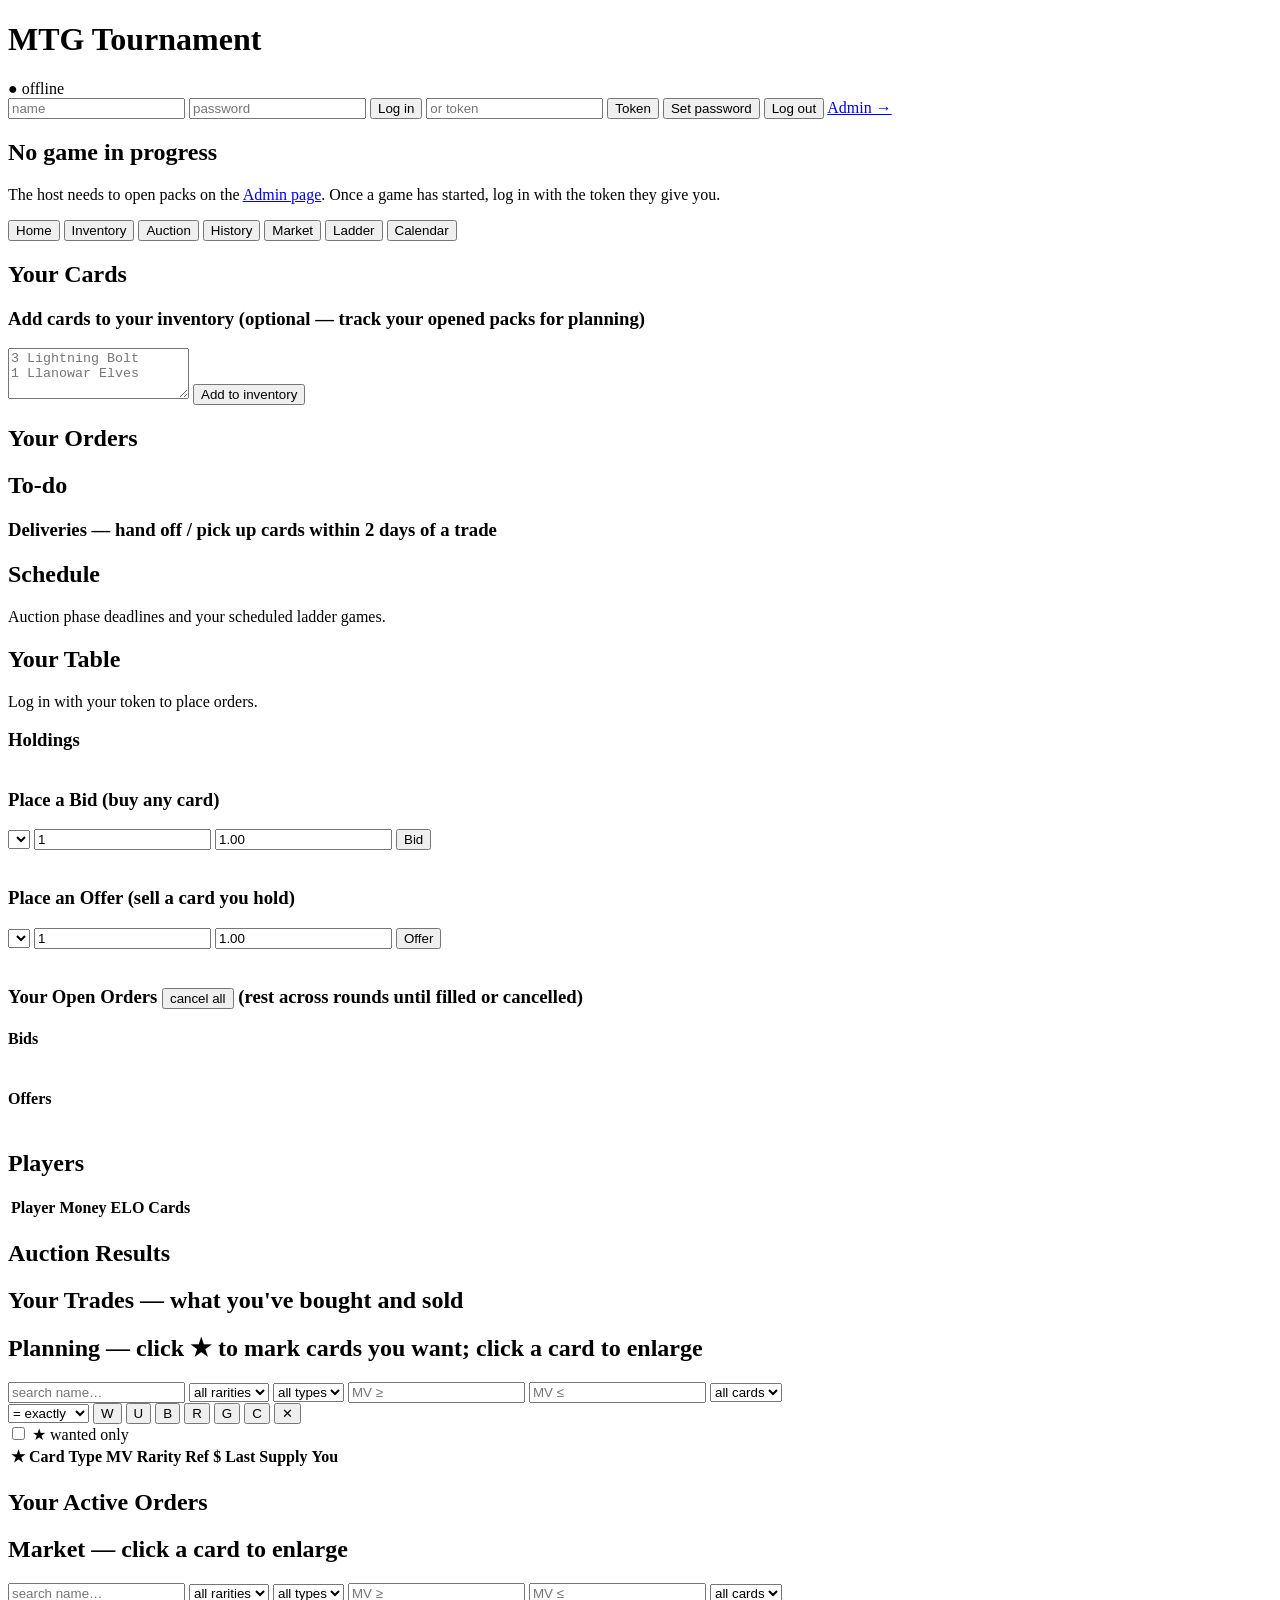
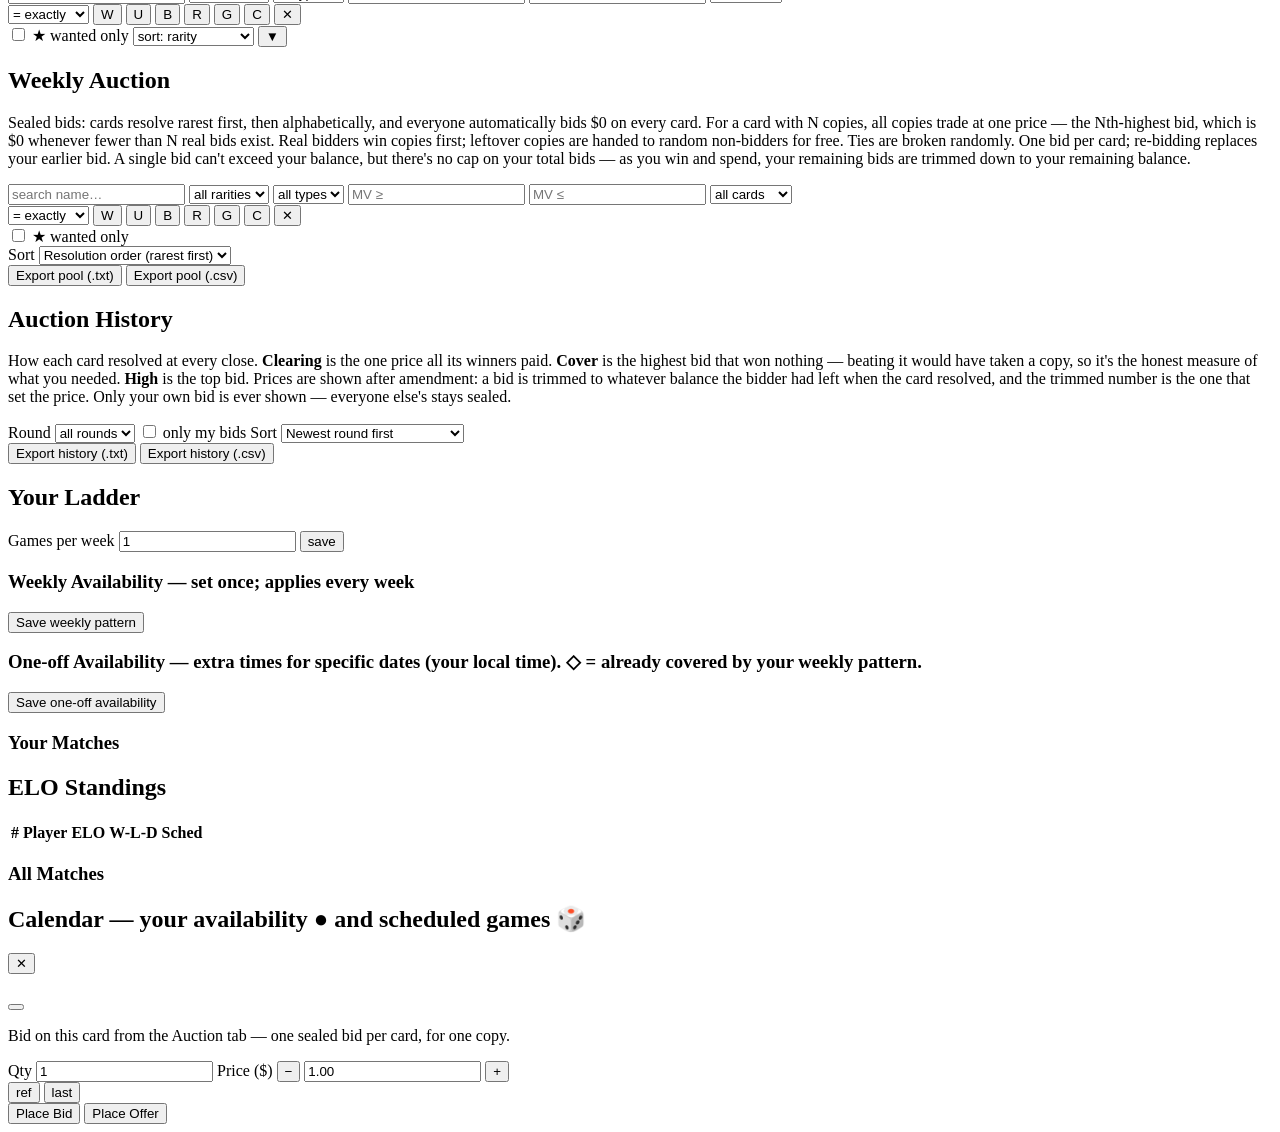
==== commit 4e08e3be: "League: an Auction History tab, with export Players could see that they won a card but never why, or" ====
--- a/static/index.html
+++ b/static/index.html
@@ -36,6 +36,7 @@
         <button class="tab active" data-tab="home">Home <span id="todo-badge" class="tab-badge hidden"></span></button>
         <button class="tab" data-tab="inventory">Inventory</button>
         <button class="tab hidden" data-tab="auction">Auction</button>
+        <button class="tab hidden" data-tab="history">History</button>
         <button class="tab" data-tab="market">Market</button>
         <button class="tab" data-tab="ladder">Ladder</button>
         <button class="tab" data-tab="calendar">Calendar</button>
@@ -299,6 +300,34 @@
         </section>
       </div>
 
+      <!-- ===== AUCTION HISTORY TAB (league) ===== -->
+      <div id="tab-history" class="tabpane hidden">
+        <section class="card">
+          <h2>Auction History <span id="ah-status" class="muted"></span></h2>
+          <p class="muted">How each card resolved at every close. <b>Clearing</b> is the one price all its winners paid. <b>Cover</b> is the highest bid that won nothing — beating it would have taken a copy, so it's the honest measure of what you needed. <b>High</b> is the top bid. Prices are shown after amendment: a bid is trimmed to whatever balance the bidder had left when the card resolved, and the trimmed number is the one that set the price. Only your own bid is ever shown — everyone else's stays sealed.</p>
+          <div id="ah-error" class="error"></div>
+          <div class="order-row">
+            <label class="muted">Round
+              <select id="ah-round"><option value="">all rounds</option></select>
+            </label>
+            <label class="muted" title="Only cards you placed a bid on"><input type="checkbox" id="ah-mine" /> only my bids</label>
+            <label class="muted">Sort
+              <select id="ah-sort">
+                <option value="round" selected>Newest round first</option>
+                <option value="clearing">Clearing price (high → low)</option>
+                <option value="name">Card name</option>
+              </select>
+            </label>
+          </div>
+          <div class="export-row">
+            <button type="button" id="ah-export-txt" class="ghost">Export history (.txt)</button>
+            <button type="button" id="ah-export-csv" class="ghost">Export history (.csv)</button>
+            <span id="ah-export-info" class="muted"></span>
+          </div>
+          <div id="ah-table"></div>
+        </section>
+      </div>
+
       <!-- ===== LADDER TAB ===== -->
       <div id="tab-ladder" class="tabpane hidden">
         <div class="columns">
@@ -401,6 +430,7 @@
   <script src="/app-home.js"></script>
   <script src="/app-market.js"></script>
   <script src="/app-league.js"></script>
+  <script src="/app-history.js"></script>
   <script src="/app-ladder.js"></script>
   <script src="/app.js"></script>
 </body>
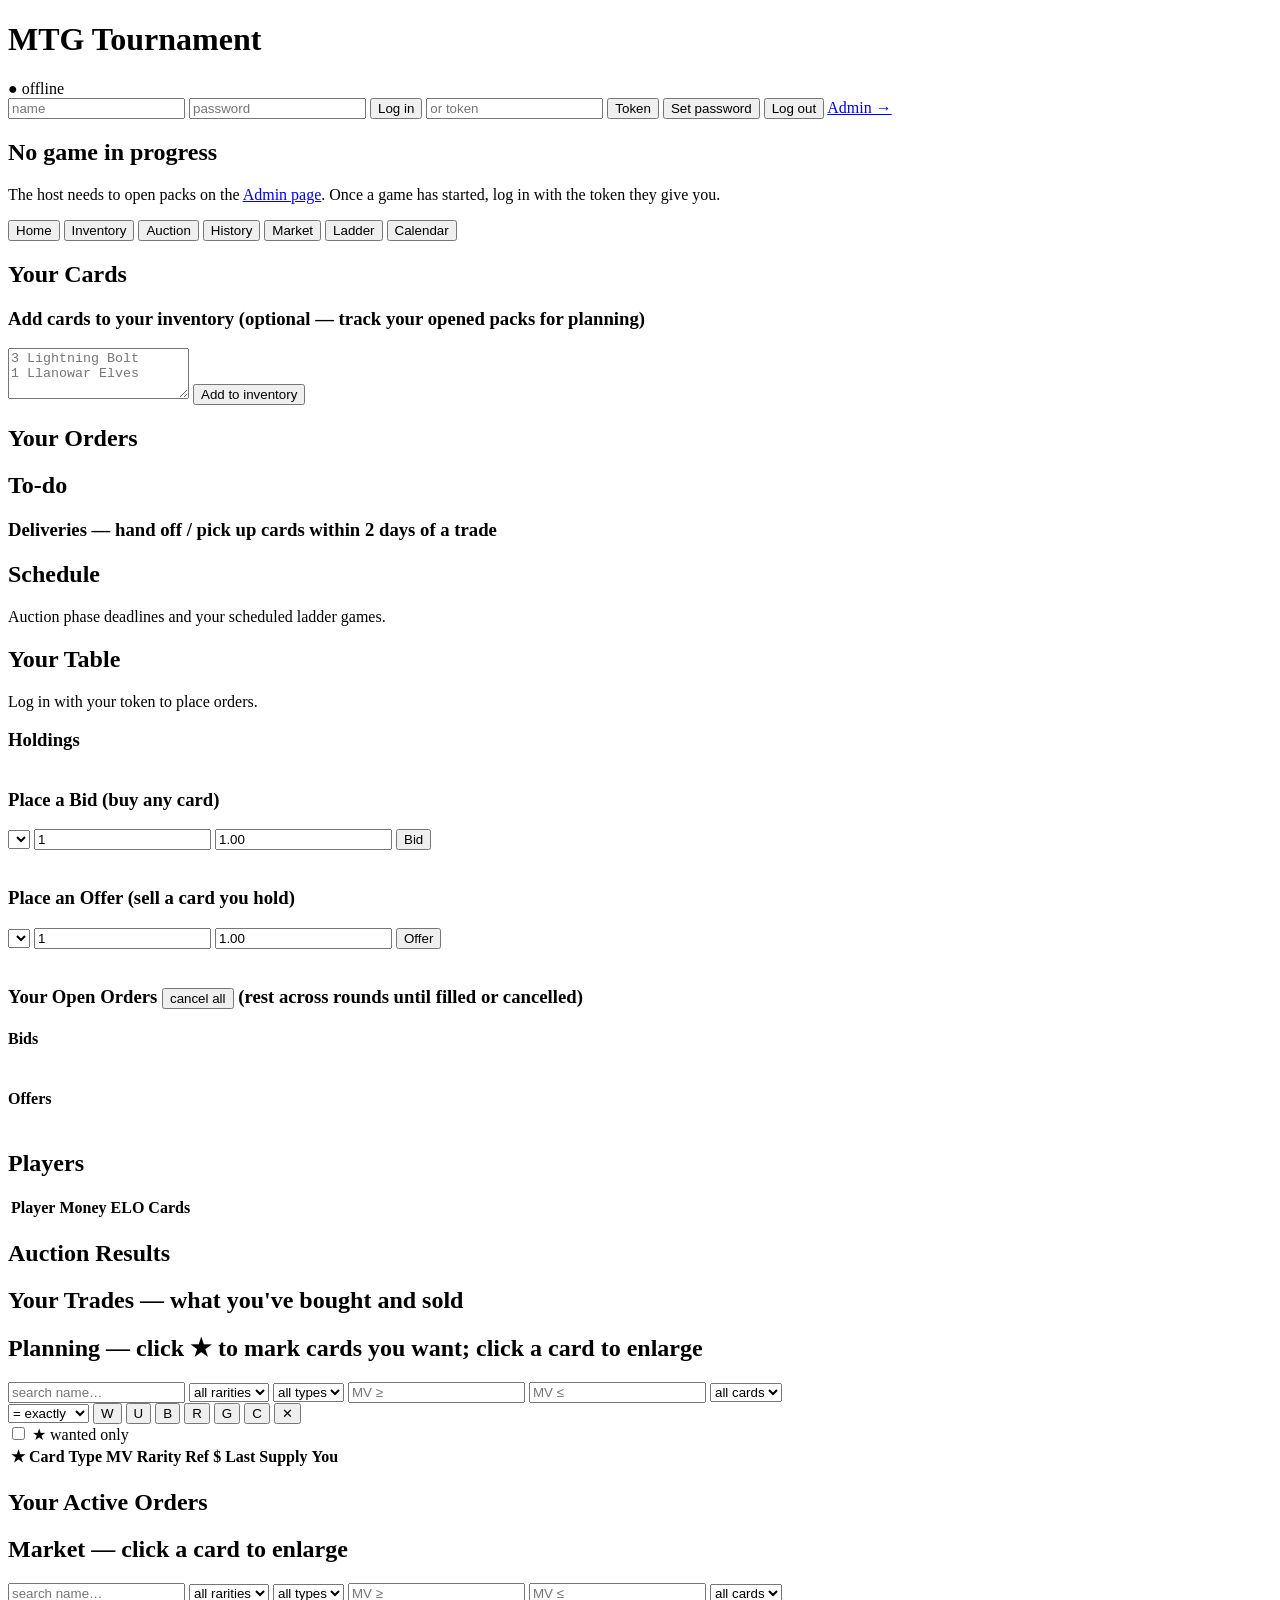
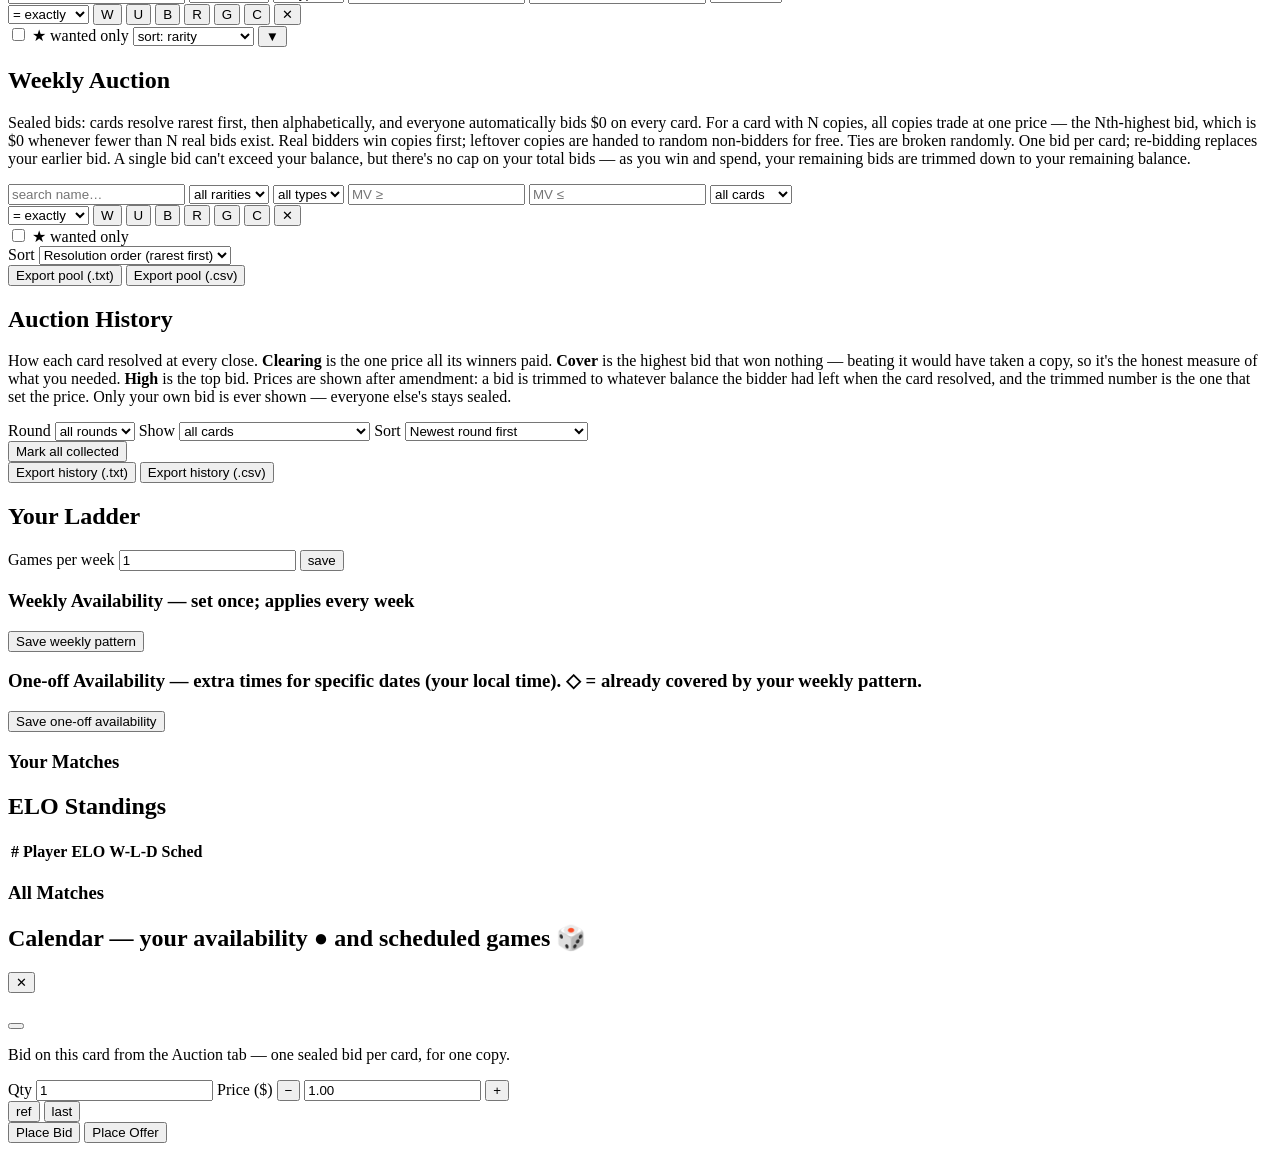
==== commit 7cb7e5b2: "League: tick won cards off as collected, and filter History by wins League cards are handed over in " ====
--- a/static/index.html
+++ b/static/index.html
@@ -310,7 +310,14 @@
             <label class="muted">Round
               <select id="ah-round"><option value="">all rounds</option></select>
             </label>
-            <label class="muted" title="Only cards you placed a bid on"><input type="checkbox" id="ah-mine" /> only my bids</label>
+            <label class="muted">Show
+              <select id="ah-show">
+                <option value="all" selected>all cards</option>
+                <option value="bid">cards you bid on</option>
+                <option value="won">cards you won</option>
+                <option value="unclaimed">cards you won, not collected</option>
+              </select>
+            </label>
             <label class="muted">Sort
               <select id="ah-sort">
                 <option value="round" selected>Newest round first</option>
@@ -318,6 +325,12 @@
                 <option value="name">Card name</option>
               </select>
             </label>
+          </div>
+          <!-- League cards are handed over in person, so winners tick off what
+               they've actually collected. Personal bookkeeping only. -->
+          <div class="order-row" id="ah-claim-row">
+            <span id="ah-claim-info" class="muted"></span>
+            <button type="button" id="ah-claim-all" class="ghost">Mark all collected</button>
           </div>
           <div class="export-row">
             <button type="button" id="ah-export-txt" class="ghost">Export history (.txt)</button>
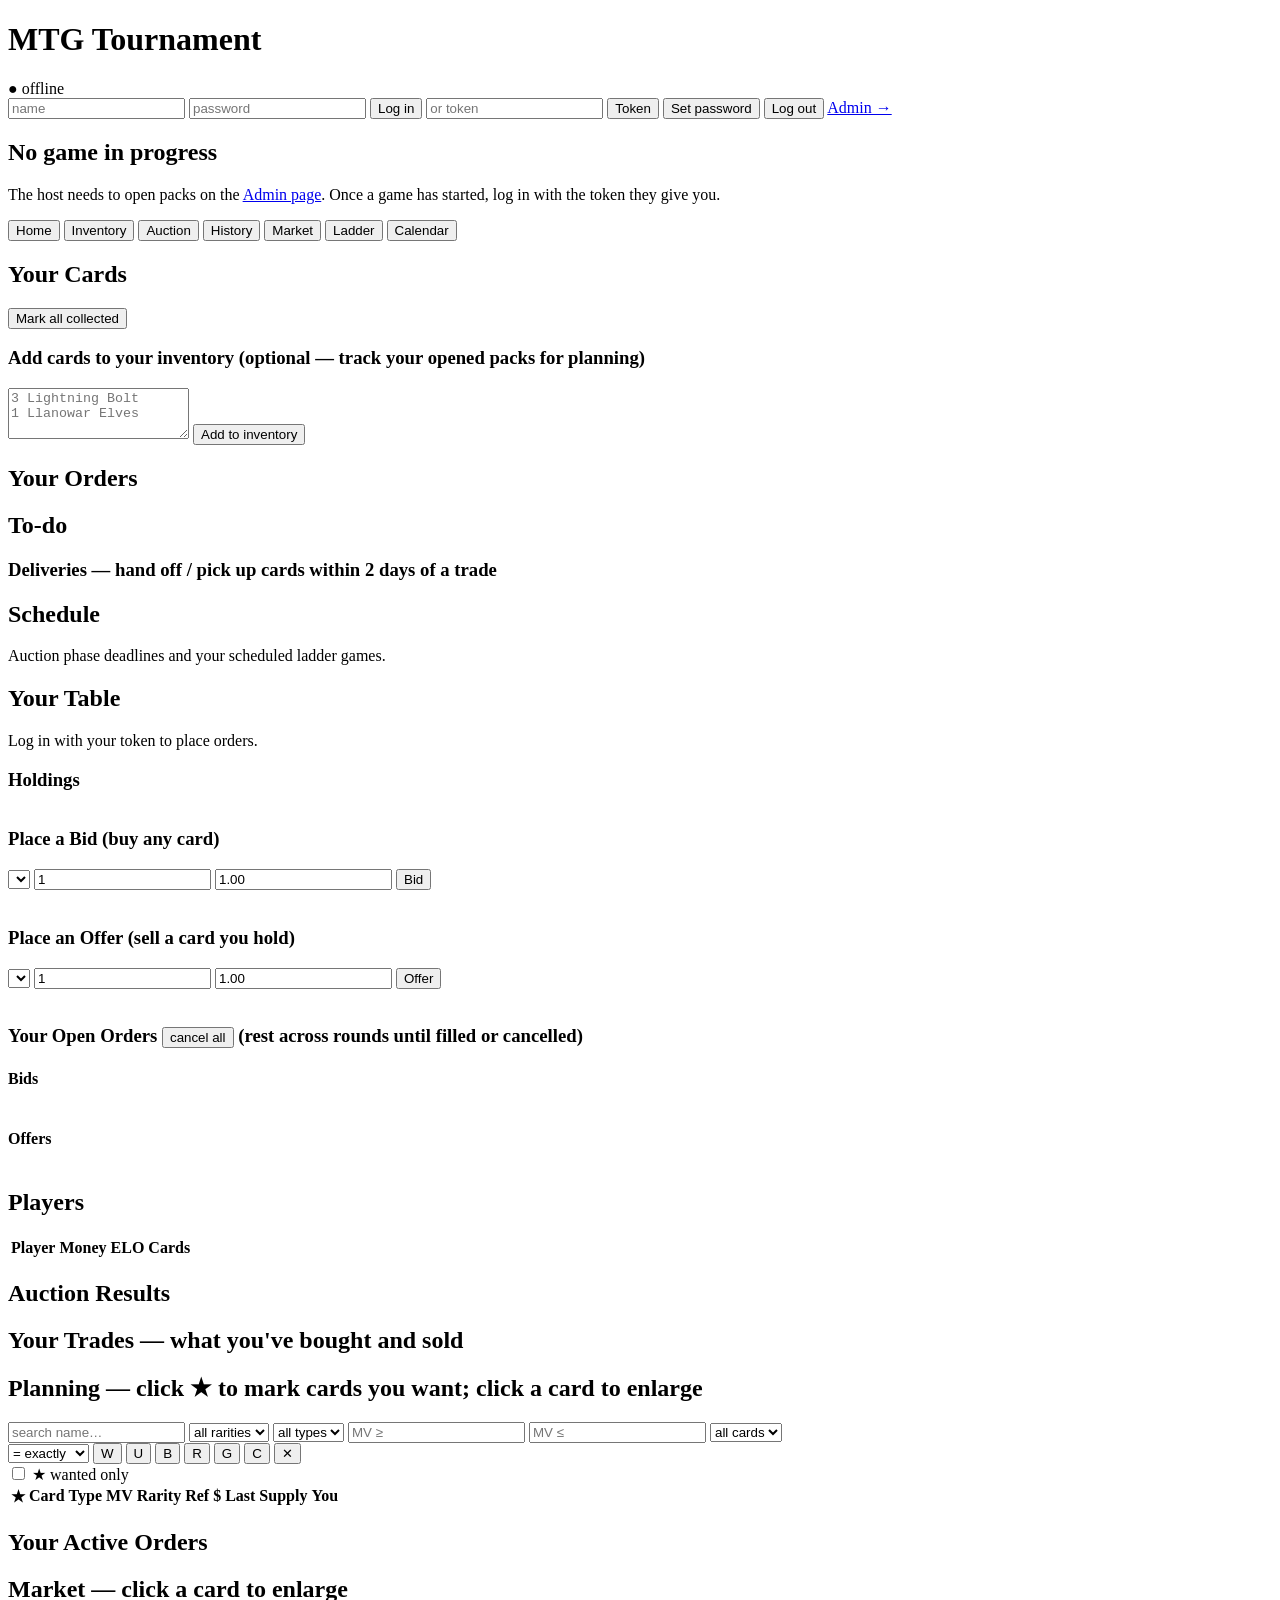
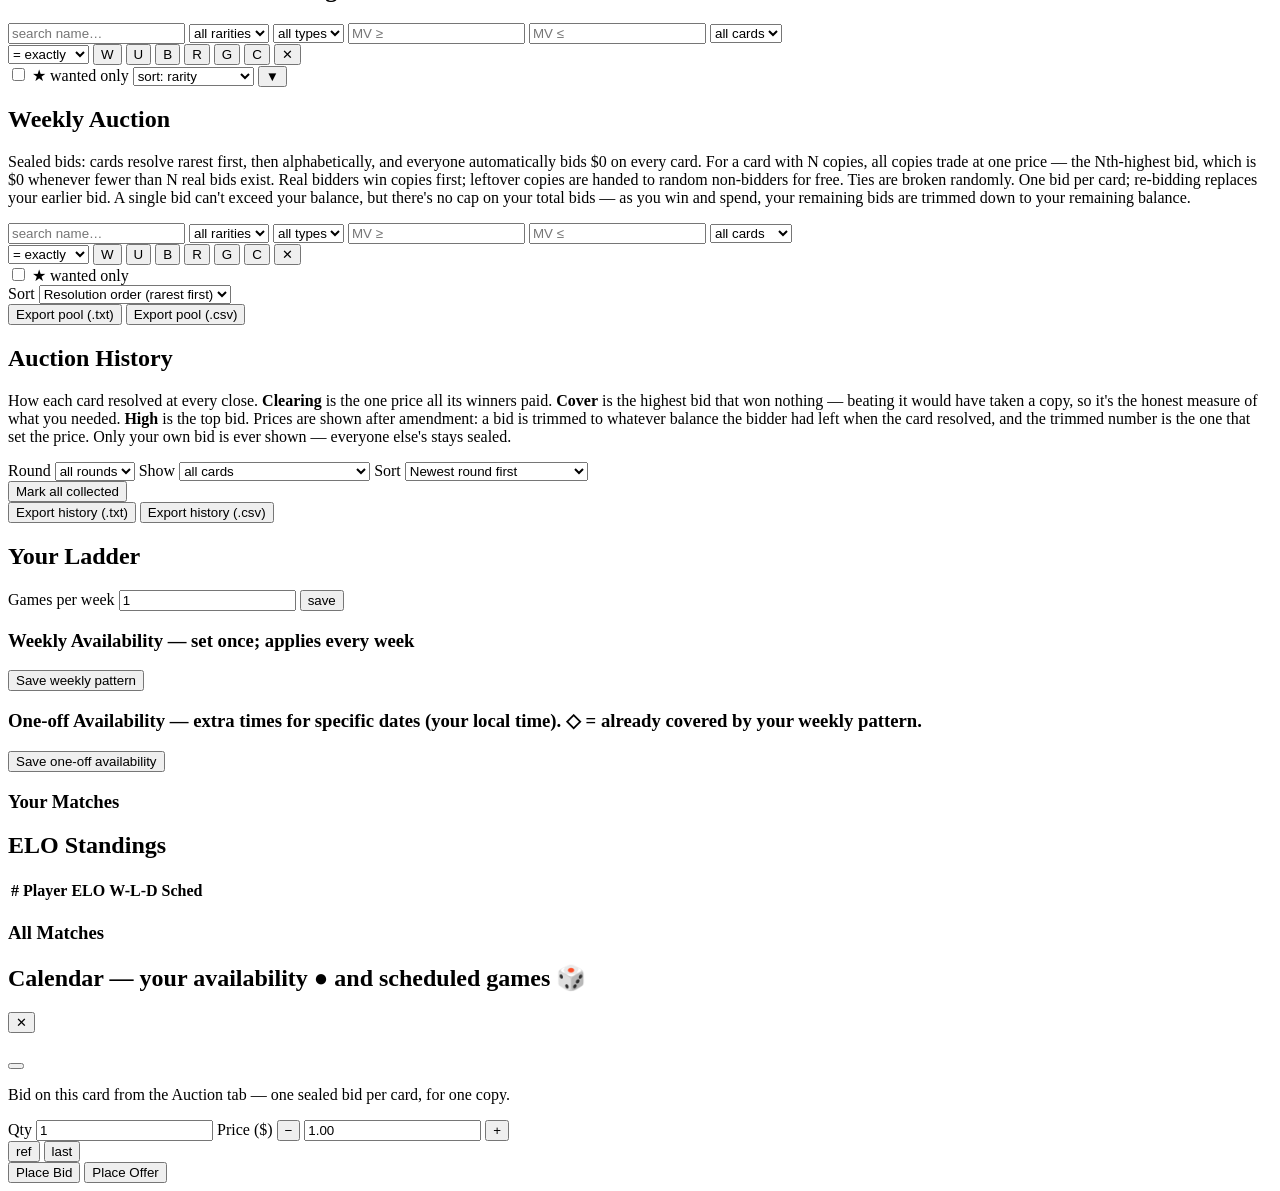
==== commit c1c42fa2: "League home: drop the -1 control, add the collect-all button The -1 remove-a-copy button on Home was" ====
--- a/static/index.html
+++ b/static/index.html
@@ -49,6 +49,13 @@
             <h2 id="home-cards-title">Your Cards</h2>
             <div id="home-cards"></div>
 
+            <!-- League: tick off auction winnings from where you see your
+                 cards. Mirrors the same control on the History tab. -->
+            <div class="order-row hidden" id="home-claim-row">
+              <span id="home-claim-info" class="muted"></span>
+              <button type="button" id="home-claim-all" class="ghost">Mark all collected</button>
+            </div>
+
             <!-- League mode: manually track the cards from your physical packs. -->
             <div id="manual-inv" class="hidden">
               <h3>Add cards to your inventory <span class="muted">(optional — track your opened packs for planning)</span></h3>
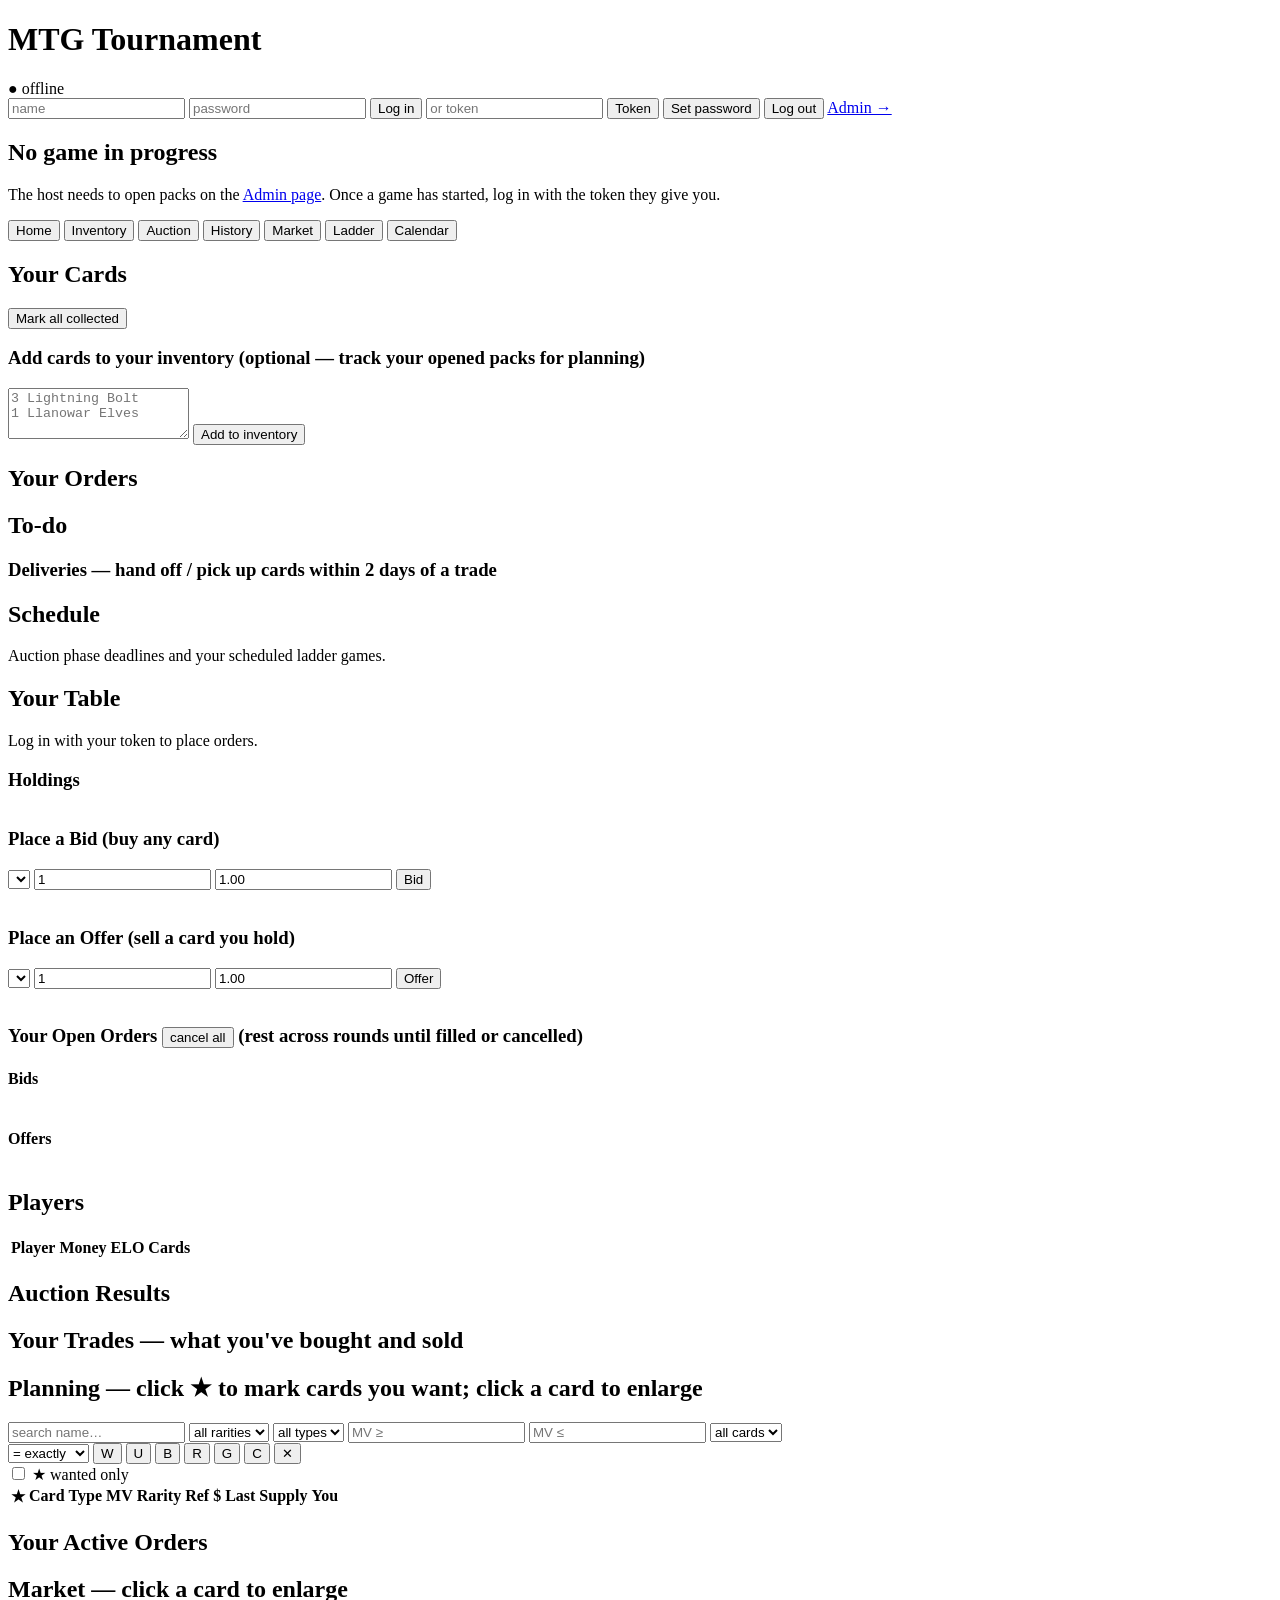
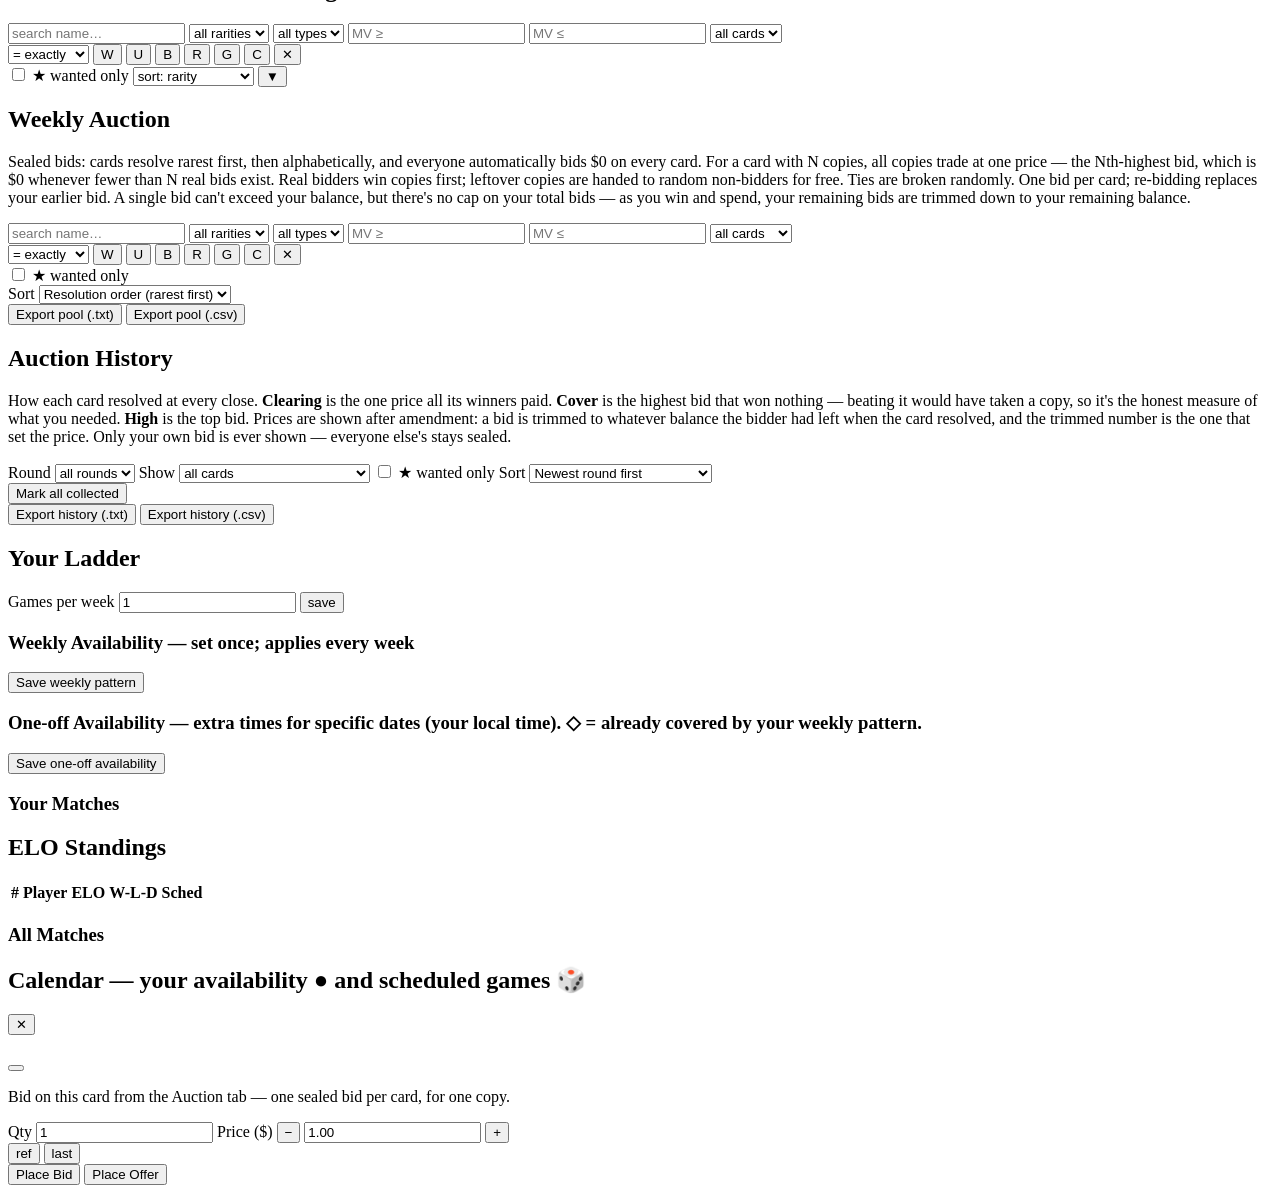
==== commit 71d03792: "League: reset collected ticks on rebuild, and a ★ filter in History Rebuilding auction history now a" ====
--- a/static/index.html
+++ b/static/index.html
@@ -325,6 +325,7 @@
                 <option value="unclaimed">cards you won, not collected</option>
               </select>
             </label>
+            <label class="f-wanted-lbl muted" title="Show only the cards you've marked with ★"><input type="checkbox" id="ah-wanted" /> ★ wanted only</label>
             <label class="muted">Sort
               <select id="ah-sort">
                 <option value="round" selected>Newest round first</option>
